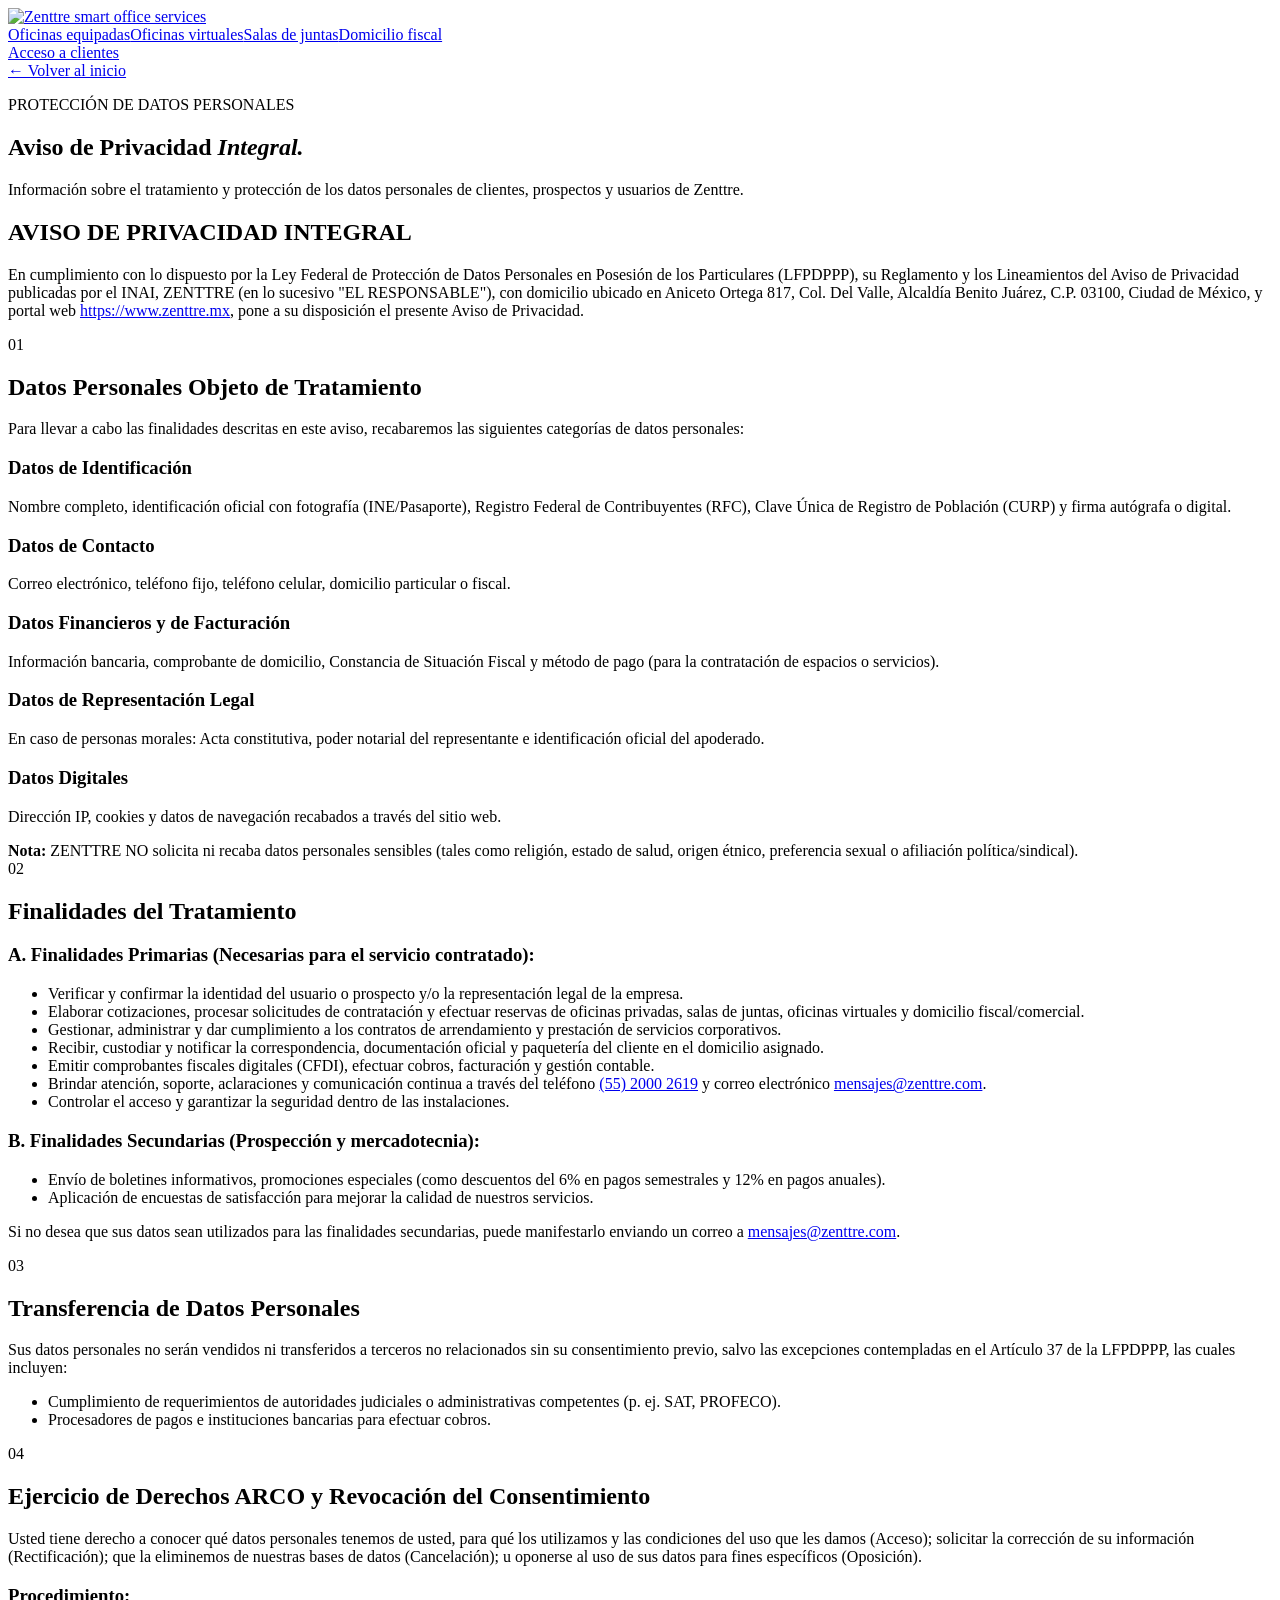
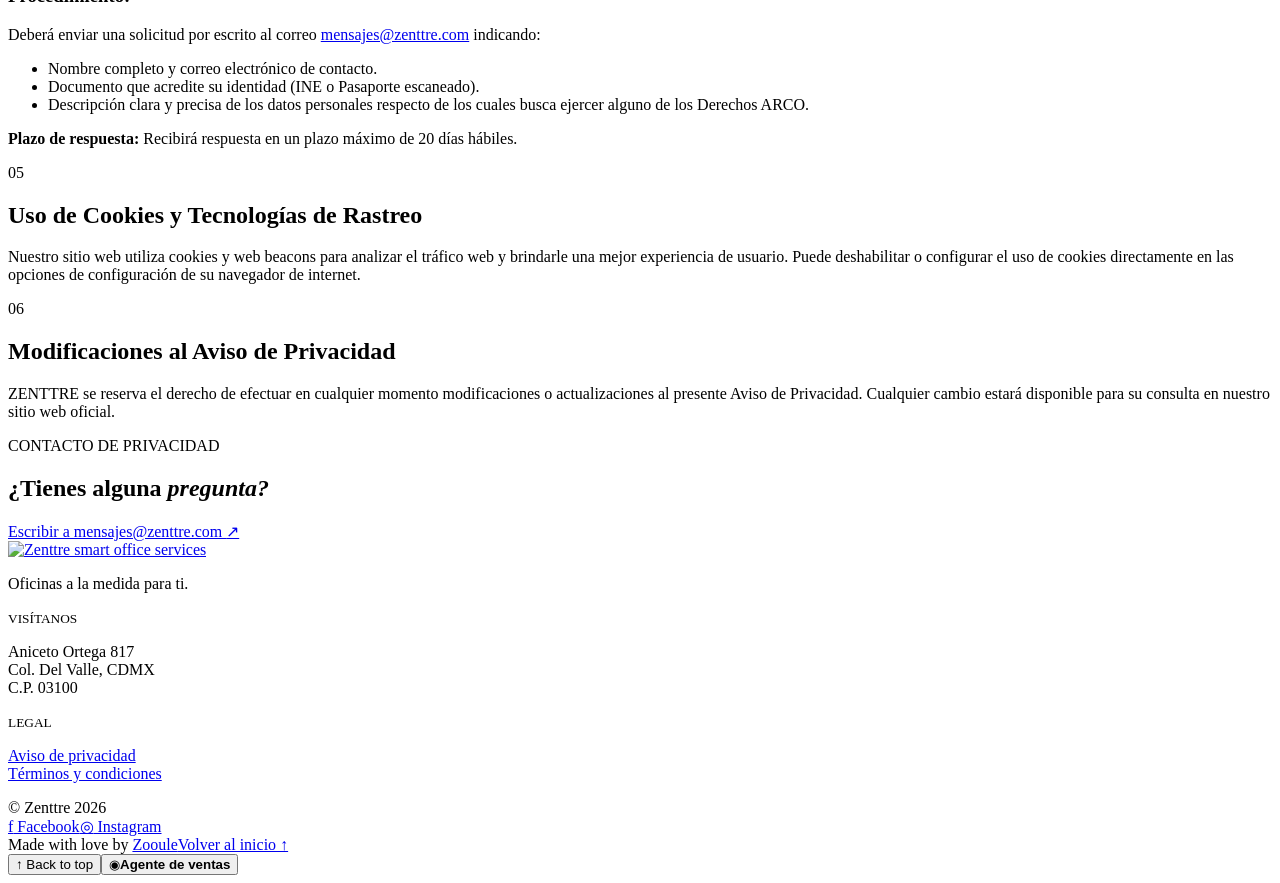
==== aviso-de-privacidad/index.html @ 2ff70830 "Publish dark sales prompt text" ====
<!DOCTYPE html><html lang="es"><head><meta charSet="utf-8"/><meta name="viewport" content="width=device-width, initial-scale=1"/><link rel="preload" href="/zenttre/zenttre-logo-v3.png" as="image"/><link rel="stylesheet" href="/zenttre/assets/index-sales-dark-label-v18.css" data-rsc-css-href="/zenttre/assets/index-sales-dark-label-v18.css" data-precedence="vite-rsc/importer-resources"/><link rel="modulepreload" href="/zenttre/assets/layout-segment-context-DJXhLfYC.js" crossorigin=""/><link rel="modulepreload" href="/zenttre/assets/rolldown-runtime-S-ySWqyJ.js" crossorigin=""/><link rel="modulepreload" href="/zenttre/assets/index-BIfeeqcY.js" crossorigin=""/><link rel="modulepreload" href="/zenttre/assets/framework-CXnKph_e.js" crossorigin=""/><link rel="modulepreload" href="/zenttre/assets/FloatingSiteTools-CDHYoGL1.js" crossorigin=""/><title>Aviso de Privacidad Integral | Zenttre</title><meta name="description" content="Aviso de Privacidad Integral de Zenttre."/><meta property="og:title" content="Zenttre | Oficinas a la medida para ti"/><meta property="og:description" content="Espacios de trabajo flexibles en la Colonia del Valle, CDMX."/><meta property="og:type" content="website"/><meta property="og:locale" content="es_MX"/><meta property="og:image" content="https://zenttre.mx/og.png"/><meta property="og:image:width" content="1732"/><meta property="og:image:height" content="909"/><meta property="og:image:alt" content="Zenttre, oficinas a la medida para ti"/><meta name="twitter:card" content="summary_large_image"/><meta name="twitter:title" content="Zenttre | Oficinas a la medida para ti"/><meta name="twitter:description" content="Espacios de trabajo flexibles en la Colonia del Valle, CDMX."/><meta name="twitter:image" content="https://zenttre.mx/og.png"/><link rel="shortcut icon" href="https://zenttre.mx/favicon-black-z.png"/><link rel="icon" href="https://zenttre.mx/favicon-black-z.png"/><script>self.__VINEXT_RSC_PARAMS__={}</script><script>self.__VINEXT_RSC_NAV__={"pathname":"/aviso-de-privacidad","searchParams":[]}</script><link rel="modulepreload" href="/zenttre/assets/index-BIfeeqcY.js" />
<meta name="robots" content="index, follow"/><link rel="canonical" href="https://zenttre.mx/aviso-de-privacidad/"/><script src="/zenttre/google-tags.js"></script><script src="/zenttre/google-tracking.js" defer></script></head><body><main class="privacy-page"><header class="site-header detail-header"><a class="logo logo-image" href="/zenttre/" aria-label="Zenttre, inicio"><img src="/zenttre/zenttre-logo-v3.png" alt="Zenttre smart office services"/></a><nav class="nav detail-nav" aria-label="Navegación de servicios"><a href="/zenttre/oficinas-privadas">Oficinas equipadas</a><a href="/zenttre/oficina-virtual">Oficinas virtuales</a><a href="/zenttre/salas-de-juntas">Salas de juntas</a><a href="/zenttre/domicilio-fiscal-comercial">Domicilio fiscal</a></nav><div class="client-access-zone"><a class="client-access" href="http://ec2-34-208-182-159.us-west-2.compute.amazonaws.com:4000/#/login" target="_blank" rel="noopener noreferrer" aria-label="Abrir acceso para clientes de Zenttre">Acceso a clientes</a></div></header><section class="privacy-hero"><a class="detail-back" href="/zenttre/">← Volver al inicio</a><p class="eyebrow">PROTECCIÓN DE DATOS PERSONALES</p><h1>Aviso de Privacidad <em>Integral.</em></h1><p>Información sobre el tratamiento y protección de los datos personales de clientes, prospectos y usuarios de Zenttre.</p></section><article class="privacy-content"><section class="privacy-intro"><h2>AVISO DE PRIVACIDAD INTEGRAL</h2><p>En cumplimiento con lo dispuesto por la Ley Federal de Protección de Datos Personales en Posesión de los Particulares (LFPDPPP), su Reglamento y los Lineamientos del Aviso de Privacidad publicadas por el INAI, ZENTTRE (en lo sucesivo &quot;EL RESPONSABLE&quot;), con domicilio ubicado en Aniceto Ortega 817, Col. Del Valle, Alcaldía Benito Juárez, C.P. 03100, Ciudad de México, y portal web<!-- --> <a href="https://www.zenttre.mx">https://www.zenttre.mx</a>, pone a su disposición el presente Aviso de Privacidad.</p></section><section><span class="privacy-number">01</span><h2>Datos Personales Objeto de Tratamiento</h2><p>Para llevar a cabo las finalidades descritas en este aviso, recabaremos las siguientes categorías de datos personales:</p><div class="privacy-cards"><div><h3>Datos de Identificación</h3><p>Nombre completo, identificación oficial con fotografía (INE/Pasaporte), Registro Federal de Contribuyentes (RFC), Clave Única de Registro de Población (CURP) y firma autógrafa o digital.</p></div><div><h3>Datos de Contacto</h3><p>Correo electrónico, teléfono fijo, teléfono celular, domicilio particular o fiscal.</p></div><div><h3>Datos Financieros y de Facturación</h3><p>Información bancaria, comprobante de domicilio, Constancia de Situación Fiscal y método de pago (para la contratación de espacios o servicios).</p></div><div><h3>Datos de Representación Legal</h3><p>En caso de personas morales: Acta constitutiva, poder notarial del representante e identificación oficial del apoderado.</p></div><div><h3>Datos Digitales</h3><p>Dirección IP, cookies y datos de navegación recabados a través del sitio web.</p></div></div><aside class="privacy-note"><strong>Nota:</strong> ZENTTRE NO solicita ni recaba datos personales sensibles (tales como religión, estado de salud, origen étnico, preferencia sexual o afiliación política/sindical).</aside></section><section><span class="privacy-number">02</span><h2>Finalidades del Tratamiento</h2><h3>A. Finalidades Primarias (Necesarias para el servicio contratado):</h3><ul><li>Verificar y confirmar la identidad del usuario o prospecto y/o la representación legal de la empresa.</li><li>Elaborar cotizaciones, procesar solicitudes de contratación y efectuar reservas de oficinas privadas, salas de juntas, oficinas virtuales y domicilio fiscal/comercial.</li><li>Gestionar, administrar y dar cumplimiento a los contratos de arrendamiento y prestación de servicios corporativos.</li><li>Recibir, custodiar y notificar la correspondencia, documentación oficial y paquetería del cliente en el domicilio asignado.</li><li>Emitir comprobantes fiscales digitales (CFDI), efectuar cobros, facturación y gestión contable.</li><li>Brindar atención, soporte, aclaraciones y comunicación continua a través del teléfono <a href="tel:+525520002619">(55) 2000 2619</a> y correo electrónico<!-- --> <a href="mailto:mensajes@zenttre.com">mensajes@zenttre.com</a>.</li><li>Controlar el acceso y garantizar la seguridad dentro de las instalaciones.</li></ul><h3>B. Finalidades Secundarias (Prospección y mercadotecnia):</h3><ul><li>Envío de boletines informativos, promociones especiales (como descuentos del 6% en pagos semestrales y 12% en pagos anuales).</li><li>Aplicación de encuestas de satisfacción para mejorar la calidad de nuestros servicios.</li></ul><p>Si no desea que sus datos sean utilizados para las finalidades secundarias, puede manifestarlo enviando un correo a<!-- --> <a href="mailto:mensajes@zenttre.com">mensajes@zenttre.com</a>.</p></section><section><span class="privacy-number">03</span><h2>Transferencia de Datos Personales</h2><p>Sus datos personales no serán vendidos ni transferidos a terceros no relacionados sin su consentimiento previo, salvo las excepciones contempladas en el Artículo 37 de la LFPDPPP, las cuales incluyen:</p><ul><li>Cumplimiento de requerimientos de autoridades judiciales o administrativas competentes (p. ej. SAT, PROFECO).</li><li>Procesadores de pagos e instituciones bancarias para efectuar cobros.</li></ul></section><section><span class="privacy-number">04</span><h2>Ejercicio de Derechos ARCO y Revocación del Consentimiento</h2><p>Usted tiene derecho a conocer qué datos personales tenemos de usted, para qué los utilizamos y las condiciones del uso que les damos (Acceso); solicitar la corrección de su información (Rectificación); que la eliminemos de nuestras bases de datos (Cancelación); u oponerse al uso de sus datos para fines específicos (Oposición).</p><h3>Procedimiento:</h3><p>Deberá enviar una solicitud por escrito al correo<!-- --> <a href="mailto:mensajes@zenttre.com">mensajes@zenttre.com</a> <!-- -->indicando:</p><ul><li>Nombre completo y correo electrónico de contacto.</li><li>Documento que acredite su identidad (INE o Pasaporte escaneado).</li><li>Descripción clara y precisa de los datos personales respecto de los cuales busca ejercer alguno de los Derechos ARCO.</li></ul><p><strong>Plazo de respuesta:</strong> Recibirá respuesta en un plazo máximo de 20 días hábiles.</p></section><section><span class="privacy-number">05</span><h2>Uso de Cookies y Tecnologías de Rastreo</h2><p>Nuestro sitio web utiliza cookies y web beacons para analizar el tráfico web y brindarle una mejor experiencia de usuario. Puede deshabilitar o configurar el uso de cookies directamente en las opciones de configuración de su navegador de internet.</p></section><section><span class="privacy-number">06</span><h2>Modificaciones al Aviso de Privacidad</h2><p>ZENTTRE se reserva el derecho de efectuar en cualquier momento modificaciones o actualizaciones al presente Aviso de Privacidad. Cualquier cambio estará disponible para su consulta en nuestro sitio web oficial.</p></section></article><section class="privacy-contact"><div><p class="eyebrow">CONTACTO DE PRIVACIDAD</p><h2>¿Tienes alguna <em>pregunta?</em></h2></div><a class="button primary" href="mailto:mensajes@zenttre.com">Escribir a mensajes@zenttre.com <span>↗</span></a></section><footer><div class="footer-main detail-footer"><div><a class="logo logo-image footer-logo" href="/zenttre/"><img src="/zenttre/zenttre-logo-v3.png" alt="Zenttre smart office services"/></a><p>Oficinas a la medida para ti.</p></div><div><small>VISÍTANOS</small><p>Aniceto Ortega 817<br/>Col. Del Valle, CDMX<br/>C.P. 03100</p></div><div><small>LEGAL</small><p><a href="/zenttre/aviso-de-privacidad">Aviso de privacidad</a><br/><a href="/zenttre/terminos-y-condiciones">Términos y condiciones</a></p></div></div><div class="footer-bottom"><span>© Zenttre 2026</span><div class="social-links" aria-label="Redes sociales de Zenttre"><a href="https://www.facebook.com/zenttreOficinas" target="_blank" rel="noopener noreferrer" aria-label="Zenttre en Facebook"><span aria-hidden="true">f</span> Facebook</a><a href="https://www.instagram.com/web.zenttre.mx" target="_blank" rel="noopener noreferrer" aria-label="Zenttre en Instagram"><span aria-hidden="true">◎</span> Instagram</a></div><span>Made with love by <a href="https://www.zooule.com" target="_blank" rel="noreferrer">Zooule</a></span><a href="/zenttre/">Volver al inicio ↑</a></div></footer></main><button class="back-to-top" type="button" aria-label="Volver al inicio de la página"><span>↑</span> Back to top</button><button class="sales-launcher" aria-expanded="false" aria-label="Abrir agente de ventas" type="button"><span>◉</span><b>Agente de ventas</b><i></i></button><script id="_R_">import("/assets/index-BIfeeqcY.js")</script><script defer src="/zenttre/github-pages-controls.js"></script></body></html><script>self.__VINEXT_RSC_CHUNKS__=self.__VINEXT_RSC_CHUNKS__||[];self.__VINEXT_RSC_CHUNKS__.push("2:I[\"79ef9a017562\",[],\"Children\",1]\n3:I[\"e2d2d7f89877\",[],\"default\",1]\n4:I[\"d7d8178d8913\",[],\"LayoutSegmentProvider\",1]\n5:I[\"79ef9a017562\",[],\"Slot\",1]\n6:I[\"97e23c8fc95f\",[],\"RedirectBoundary\",1]\n:HL[\"/zenttre/assets/index-sales-dark-label-v18.css\",\"style\"]\n")</script><script>self.__VINEXT_RSC_CHUNKS__=self.__VINEXT_RSC_CHUNKS__||[];self.__VINEXT_RSC_CHUNKS__.push("0:{\"__route\":\"route:/aviso-de-privacidad\",\"__interceptionContext\":null,\"__layoutIds\":[\"layout:/\"],\"__rootLayout\":\"/zenttre/\",\"page:/aviso-de-privacidad\":\"$L1\",\"layout:/\":[[[[\"$\",\"link\",\"css:/assets/index-sales-dark-label-v18.css\",{\"rel\":\"stylesheet\",\"precedence\":\"vite-rsc/importer-resources\",\"href\":\"/zenttre/assets/index-sales-dark-label-v18.css\",\"data-rsc-css-href\":\"/zenttre/assets/index-sales-dark-label-v18.css\"}],\"$undefined\"],[\"$\",\"html\",null,{\"lang\":\"es\",\"children\":[\"$\",\"body\",null,{\"children\":[[\"$\",\"$L2\",null,{}],[\"$\",\"$L3\",null,{}]]}]}]],null],\"route:/aviso-de-privacidad\":[[[\"$\",\"meta\",null,{\"charSet\":\"utf-8\"}],[[\"$\",\"title\",\"0\",{\"children\":\"Aviso de Privacidad Integral | Zenttre\"}],[\"$\",\"meta\",\"1\",{\"name\":\"description\",\"content\":\"Aviso de Privacidad Integral de Zenttre.\"}],[\"$\",\"meta\",\"2\",{\"property\":\"og:title\",\"content\":\"Zenttre | Oficinas a la medida para ti\"}],[\"$\",\"meta\",\"3\",{\"property\":\"og:description\",\"content\":\"Espacios de trabajo flexibles en la Colonia del Valle, CDMX.\"}],[\"$\",\"meta\",\"4\",{\"property\":\"og:type\",\"content\":\"website\"}],[\"$\",\"meta\",\"5\",{\"property\":\"og:locale\",\"content\":\"es_MX\"}],[\"$\",\"meta\",\"6\",{\"property\":\"og:image\",\"content\":\"https://zenttre.mx/og.png\"}],[\"$\",\"meta\",\"7\",{\"property\":\"og:image:width\",\"content\":\"1732\"}],[\"$\",\"meta\",\"8\",{\"property\":\"og:image:height\",\"content\":\"909\"}],[\"$\",\"meta\",\"9\",{\"property\":\"og:image:alt\",\"content\":\"Zenttre, oficinas a la medida para ti\"}],[\"$\",\"meta\",\"10\",{\"name\":\"twitter:card\",\"content\":\"summary_large_image\"}],[\"$\",\"meta\",\"11\",{\"name\":\"twitter:title\",\"content\":\"Zenttre | Oficinas a la medida para ti\"}],[\"$\",\"meta\",\"12\",{\"name\":\"twitter:description\",\"content\":\"Espacios de trabajo flexibles en la Colonia del Valle, CDMX.\"}],[\"$\",\"meta\",\"13\",{\"name\":\"twitter:image\",\"content\":\"https://zenttre.mx/og.png\"}],[\"$\",\"link\",\"14\",{\"rel\":\"shortcut icon\",\"href\":\"https://zenttre.mx/favicon-black-z.png\"}],[\"$\",\"link\",\"15\",{\"rel\":\"icon\",\"href\":\"https://zenttre.mx/favicon-black-z.png\"}]],[[\"$\",\"meta\",\"0\",{\"name\":\"viewport\",\"content\":\"width=device-width, initial-scale=1\"}]]],[\"$\",\"$L4\",null,{\"segmentMap\":{\"children\":[\"aviso-de-privacidad\"]},\"children\":[\"$\",\"$L5\",null,{\"id\":\"layout:/\",\"parallelSlots\":\"$undefined\",\"children\":[\"$\",\"$L6\",null,{\"children\":[\"$\",\"$L4\",null,{\"segmentMap\":{\"children\":[]},\"children\":[\"$\",\"$L5\",null,{\"id\":\"page:/aviso-de-privacidad\"}]}]}]}]}]],\"__layoutFlags\":{\"layout:/\":\"s\"},\"__artifactCompatibility\":{\"schemaVersion\":1,\"graphVersion\":\"app-route-graph:n7ydew2qz5ns\",\"deploymentVersion\":\"a26fc093-0c23-45ea-9439-9e00bb0bde7d\",\"appElementsSchemaVersion\":1,\"rscPayloadSchemaVersion\":1,\"rootBoundaryId\":\"/zenttre/\",\"renderEpoch\":null}}\n")</script><script>self.__VINEXT_RSC_CHUNKS__=self.__VINEXT_RSC_CHUNKS__||[];self.__VINEXT_RSC_CHUNKS__.push(":HL[\"/zenttre/zenttre-logo-v3.png\",\"image\"]\n")</script><script>self.__VINEXT_RSC_CHUNKS__=self.__VINEXT_RSC_CHUNKS__||[];self.__VINEXT_RSC_CHUNKS__.push("1:[\"$\",\"main\",null,{\"className\":\"privacy-page\",\"children\":[[\"$\",\"header\",null,{\"className\":\"site-header detail-header\",\"children\":[[\"$\",\"a\",null,{\"className\":\"logo logo-image\",\"href\":\"/zenttre/\",\"aria-label\":\"Zenttre, inicio\",\"children\":[\"$\",\"img\",null,{\"src\":\"/zenttre/zenttre-logo-v3.png\",\"alt\":\"Zenttre smart office services\"}]}],[\"$\",\"nav\",null,{\"className\":\"nav detail-nav\",\"aria-label\":\"Navegación de servicios\",\"children\":[[\"$\",\"a\",null,{\"href\":\"/zenttre/oficinas-privadas\",\"children\":\"Oficinas equipadas\"}],[\"$\",\"a\",null,{\"href\":\"/zenttre/oficina-virtual\",\"children\":\"Oficinas virtuales\"}],[\"$\",\"a\",null,{\"href\":\"/zenttre/salas-de-juntas\",\"children\":\"Salas de juntas\"}],[\"$\",\"a\",null,{\"href\":\"/zenttre/domicilio-fiscal-comercial\",\"children\":\"Domicilio fiscal\"}]]}],[\"$\",\"a\",null,{\"className\":\"header-cta\",\"href\":\"mailto:mensajes@zenttre.com\",\"children\":[\"Contactar \",[\"$\",\"span\",null,{\"children\":\"→\"}]]}]]}],[\"$\",\"section\",null,{\"className\":\"privacy-hero\",\"children\":[[\"$\",\"a\",null,{\"className\":\"detail-back\",\"href\":\"/zenttre/\",\"children\":\"← Volver al inicio\"}],[\"$\",\"p\",null,{\"className\":\"eyebrow\",\"children\":\"PROTECCIÓN DE DATOS PERSONALES\"}],[\"$\",\"h1\",null,{\"children\":[\"Aviso de Privacidad \",[\"$\",\"em\",null,{\"children\":\"Integral.\"}]]}],[\"$\",\"p\",null,{\"children\":\"Información sobre el tratamiento y protección de los datos personales de clientes, prospectos y usuarios de Zenttre.\"}]]}],[\"$\",\"article\",null,{\"className\":\"privacy-content\",\"children\":[[\"$\",\"section\",null,{\"className\":\"privacy-intro\",\"children\":[[\"$\",\"h2\",null,{\"children\":\"AVISO DE PRIVACIDAD INTEGRAL\"}],[\"$\",\"p\",null,{\"children\":[\"En cumplimiento con lo dispuesto por la Ley Federal de Protección de Datos Personales en Posesión de los Particulares (LFPDPPP), su Reglamento y los Lineamientos del Aviso de Privacidad publicadas por el INAI, ZENTTRE (en lo sucesivo \\\"EL RESPONSABLE\\\"), con domicilio ubicado en Aniceto Ortega 817, Col. Del Valle, Alcaldía Benito Juárez, C.P. 03100, Ciudad de México, y portal web\",\" \",[\"$\",\"a\",null,{\"href\":\"https://www.zenttre.mx\",\"children\":\"https://www.zenttre.mx\"}],\", pone a su disposición el presente Aviso de Privacidad.\"]}]]}],[\"$\",\"section\",null,{\"children\":[[\"$\",\"span\",null,{\"className\":\"privacy-number\",\"children\":\"01\"}],[\"$\",\"h2\",null,{\"children\":\"Datos Personales Objeto de Tratamiento\"}],[\"$\",\"p\",null,{\"children\":\"Para llevar a cabo las finalidades descritas en este aviso, recabaremos las siguientes categorías de datos personales:\"}],[\"$\",\"div\",null,{\"className\":\"privacy-cards\",\"children\":[[\"$\",\"div\",null,{\"children\":[[\"$\",\"h3\",null,{\"children\":\"Datos de Identificación\"}],[\"$\",\"p\",null,{\"children\":\"Nombre completo, identificación oficial con fotografía (INE/Pasaporte), Registro Federal de Contribuyentes (RFC), Clave Única de Registro de Población (CURP) y firma autógrafa o digital.\"}]]}],[\"$\",\"div\",null,{\"children\":[[\"$\",\"h3\",null,{\"children\":\"Datos de Contacto\"}],[\"$\",\"p\",null,{\"children\":\"Correo electrónico, teléfono fijo, teléfono celular, domicilio particular o fiscal.\"}]]}],[\"$\",\"div\",null,{\"children\":[[\"$\",\"h3\",null,{\"children\":\"Datos Financieros y de Facturación\"}],[\"$\",\"p\",null,{\"children\":\"Información bancaria, comprobante de domicilio, Constancia de Situación Fiscal y método de pago (para la contratación de espacios o servicios).\"}]]}],[\"$\",\"div\",null,{\"children\":[[\"$\",\"h3\",null,{\"children\":\"Datos de Representación Legal\"}],[\"$\",\"p\",null,{\"children\":\"En caso de personas morales: Acta constitutiva, poder notarial del representante e identificación oficial del apoderado.\"}]]}],[\"$\",\"div\",null,{\"children\":[[\"$\",\"h3\",null,{\"children\":\"Datos Digitales\"}],[\"$\",\"p\",null,{\"children\":\"Dirección IP, cookies y datos de navegación recabados a través del sitio web.\"}]]}]]}],[\"$\",\"aside\",null,{\"className\":\"privacy-note\",\"children\":[[\"$\",\"strong\",null,{\"children\":\"Nota:\"}],\" ZENTTRE NO solicita ni recaba datos personales sensibles (tales como religión, estado de salud, origen étnico, preferencia sexual o afiliación política/sindical).\"]}]]}],[\"$\",\"section\",null,{\"children\":[[\"$\",\"span\",null,{\"className\":\"privacy-number\",\"children\":\"02\"}],[\"$\",\"h2\",null,{\"children\":\"Finalidades del Tratamiento\"}],[\"$\",\"h3\",null,{\"children\":\"A. Finalidades Primarias (Necesarias para el servicio contratado):\"}],\"$L7\",\"$L8\",\"$L9\",\"$La\"]}],\"$Lb\",\"$Lc\",\"$Ld\",\"$Le\"]}],\"$Lf\",\"$L10\"]}]\n")</script><script>self.__VINEXT_RSC_CHUNKS__=self.__VINEXT_RSC_CHUNKS__||[];self.__VINEXT_RSC_CHUNKS__.push("7:[\"$\",\"ul\",null,{\"children\":[[\"$\",\"li\",null,{\"children\":\"Verificar y confirmar la identidad del usuario o prospecto y/o la representación legal de la empresa.\"}],[\"$\",\"li\",null,{\"children\":\"Elaborar cotizaciones, procesar solicitudes de contratación y efectuar reservas de oficinas privadas, salas de juntas, oficinas virtuales y domicilio fiscal/comercial.\"}],[\"$\",\"li\",null,{\"children\":\"Gestionar, administrar y dar cumplimiento a los contratos de arrendamiento y prestación de servicios corporativos.\"}],[\"$\",\"li\",null,{\"children\":\"Recibir, custodiar y notificar la correspondencia, documentación oficial y paquetería del cliente en el domicilio asignado.\"}],[\"$\",\"li\",null,{\"children\":\"Emitir comprobantes fiscales digitales (CFDI), efectuar cobros, facturación y gestión contable.\"}],[\"$\",\"li\",null,{\"children\":[\"Brindar atención, soporte, aclaraciones y comunicación continua a través del teléfono \",[\"$\",\"a\",null,{\"href\":\"tel:+525520002619\",\"children\":\"(55) 2000 2619\"}],\" y correo electrónico\",\" \",[\"$\",\"a\",null,{\"href\":\"mailto:mensajes@zenttre.com\",\"children\":\"mensajes@zenttre.com\"}],\".\"]}],[\"$\",\"li\",null,{\"children\":\"Controlar el acceso y garantizar la seguridad dentro de las instalaciones.\"}]]}]\n8:[\"$\",\"h3\",null,{\"children\":\"B. Finalidades Secundarias (Prospección y mercadotecnia):\"}]\n9:[\"$\",\"ul\",null,{\"children\":[[\"$\",\"li\",null,{\"children\":\"Envío de boletines informativos, promociones especiales (como descuentos del 6% en pagos semestrales y 12% en pagos anuales).\"}],[\"$\",\"li\",null,{\"children\":\"Aplicación de encuestas de satisfacción para mejorar la calidad de nuestros servicios.\"}]]}]\na:[\"$\",\"p\",null,{\"children\":[\"Si no desea que sus datos sean utilizados para las finalidades secundarias, puede manifestarlo enviando un correo a\",\" \",[\"$\",\"a\",null,{\"href\":\"mailto:mensajes@zenttre.com\",\"children\":\"mensajes@zenttre.com\"}],\".\"]}]\n")</script><script>self.__VINEXT_RSC_CHUNKS__=self.__VINEXT_RSC_CHUNKS__||[];self.__VINEXT_RSC_CHUNKS__.push("b:[\"$\",\"section\",null,{\"children\":[[\"$\",\"span\",null,{\"className\":\"privacy-number\",\"children\":\"03\"}],[\"$\",\"h2\",null,{\"children\":\"Transferencia de Datos Personales\"}],[\"$\",\"p\",null,{\"children\":\"Sus datos personales no serán vendidos ni transferidos a terceros no relacionados sin su consentimiento previo, salvo las excepciones contempladas en el Artículo 37 de la LFPDPPP, las cuales incluyen:\"}],[\"$\",\"ul\",null,{\"children\":[[\"$\",\"li\",null,{\"children\":\"Cumplimiento de requerimientos de autoridades judiciales o administrativas competentes (p. ej. SAT, PROFECO).\"}],[\"$\",\"li\",null,{\"children\":\"Procesadores de pagos e instituciones bancarias para efectuar cobros.\"}]]}]]}]\nc:[\"$\",\"section\",null,{\"children\":[[\"$\",\"span\",null,{\"className\":\"privacy-number\",\"children\":\"04\"}],[\"$\",\"h2\",null,{\"children\":\"Ejercicio de Derechos ARCO y Revocación del Consentimiento\"}],[\"$\",\"p\",null,{\"children\":\"Usted tiene derecho a conocer qué datos personales tenemos de usted, para qué los utilizamos y las condiciones del uso que les damos (Acceso); solicitar la corrección de su información (Rectificación); que la eliminemos de nuestras bases de datos (Cancelación); u oponerse al uso de sus datos para fines específicos (Oposición).\"}],[\"$\",\"h3\",null,{\"children\":\"Procedimiento:\"}],[\"$\",\"p\",null,{\"children\":[\"Deberá enviar una solicitud por escrito al correo\",\" \",[\"$\",\"a\",null,{\"href\":\"mailto:mensajes@zenttre.com\",\"children\":\"mensajes@zenttre.com\"}],\" \",\"indicando:\"]}],[\"$\",\"ul\",null,{\"children\":[[\"$\",\"li\",null,{\"children\":\"Nombre completo y correo electrónico de contacto.\"}],[\"$\",\"li\",null,{\"children\":\"Documento que acredite su identidad (INE o Pasaporte escaneado).\"}],[\"$\",\"li\",null,{\"children\":\"Descripción clara y precisa de los datos personales respecto de los cuales busca ejercer alguno de los Derechos ARCO.\"}]]}],[\"$\",\"p\",null,{\"children\":[[\"$\",\"strong\",null,{\"children\":\"Plazo de respuesta:\"}],\" Recibirá respuesta en un plazo máximo de 20 días hábiles.\"]}]]}]\n")</script><script>self.__VINEXT_RSC_CHUNKS__=self.__VINEXT_RSC_CHUNKS__||[];self.__VINEXT_RSC_CHUNKS__.push("d:[\"$\",\"section\",null,{\"children\":[[\"$\",\"span\",null,{\"className\":\"privacy-number\",\"children\":\"05\"}],[\"$\",\"h2\",null,{\"children\":\"Uso de Cookies y Tecnologías de Rastreo\"}],[\"$\",\"p\",null,{\"children\":\"Nuestro sitio web utiliza cookies y web beacons para analizar el tráfico web y brindarle una mejor experiencia de usuario. Puede deshabilitar o configurar el uso de cookies directamente en las opciones de configuración de su navegador de internet.\"}]]}]\ne:[\"$\",\"section\",null,{\"children\":[[\"$\",\"span\",null,{\"className\":\"privacy-number\",\"children\":\"06\"}],[\"$\",\"h2\",null,{\"children\":\"Modificaciones al Aviso de Privacidad\"}],[\"$\",\"p\",null,{\"children\":\"ZENTTRE se reserva el derecho de efectuar en cualquier momento modificaciones o actualizaciones al presente Aviso de Privacidad. Cualquier cambio estará disponible para su consulta en nuestro sitio web oficial.\"}]]}]\nf:[\"$\",\"section\",null,{\"className\":\"privacy-contact\",\"children\":[[\"$\",\"div\",null,{\"children\":[[\"$\",\"p\",null,{\"className\":\"eyebrow\",\"children\":\"CONTACTO DE PRIVACIDAD\"}],[\"$\",\"h2\",null,{\"children\":[\"¿Tienes alguna \",[\"$\",\"em\",null,{\"children\":\"pregunta?\"}]]}]]}],[\"$\",\"a\",null,{\"className\":\"button primary\",\"href\":\"mailto:mensajes@zenttre.com\",\"children\":[\"Escribir a mensajes@zenttre.com \",[\"$\",\"span\",null,{\"children\":\"↗\"}]]}]]}]\n10:[\"$\",\"footer\",null,{\"children\":[[\"$\",\"div\",null,{\"className\":\"footer-main detail-footer\",\"children\":[[\"$\",\"div\",null,{\"children\":[[\"$\",\"a\",null,{\"className\":\"logo logo-image footer-logo\",\"href\":\"/zenttre/\",\"children\":[\"$\",\"img\",null,{\"src\":\"/zenttre/zenttre-logo-v3.png\",\"alt\":\"Zenttre smart office services\"}]}],[\"$\",\"p\",null,{\"children\":\"Oficinas a la medida para ti.\"}]]}],[\"$\",\"div\",null,{\"children\":[[\"$\",\"small\",null,{\"children\":\"VISÍTANOS\"}],[\"$\",\"p\",null,{\"children\":[\"Aniceto Ortega 817\",[\"$\",\"br\",null,{}],\"Col. Del Valle, CDMX\",[\"$\",\"br\",null,{}],\"C.P. 03100\"]}]]}],[\"$\",\"div\",null,{\"children\":[[\"$\",\"small\",null,{\"children\":\"LEGAL\"}],[\"$\",\"p\",null,{\"children\":[\"$\",\"a\",null,{\"href\":\"/zenttre/aviso-de-privacidad\",\"children\":\"Aviso de privacidad\"}]}]]}]]}],[\"$\",\"div\",null,{\"className\":\"footer-bottom\",\"children\":[[\"$\",\"span\",null,{\"children\":\"© Zenttre 2026\"}],[\"$\",\"a\",null,{\"href\":\"/zenttre/\",\"children\":\"Volver al inicio ↑\"}]]}]]}]\n")</script><script>self.__VINEXT_RSC_DONE__=true</script>
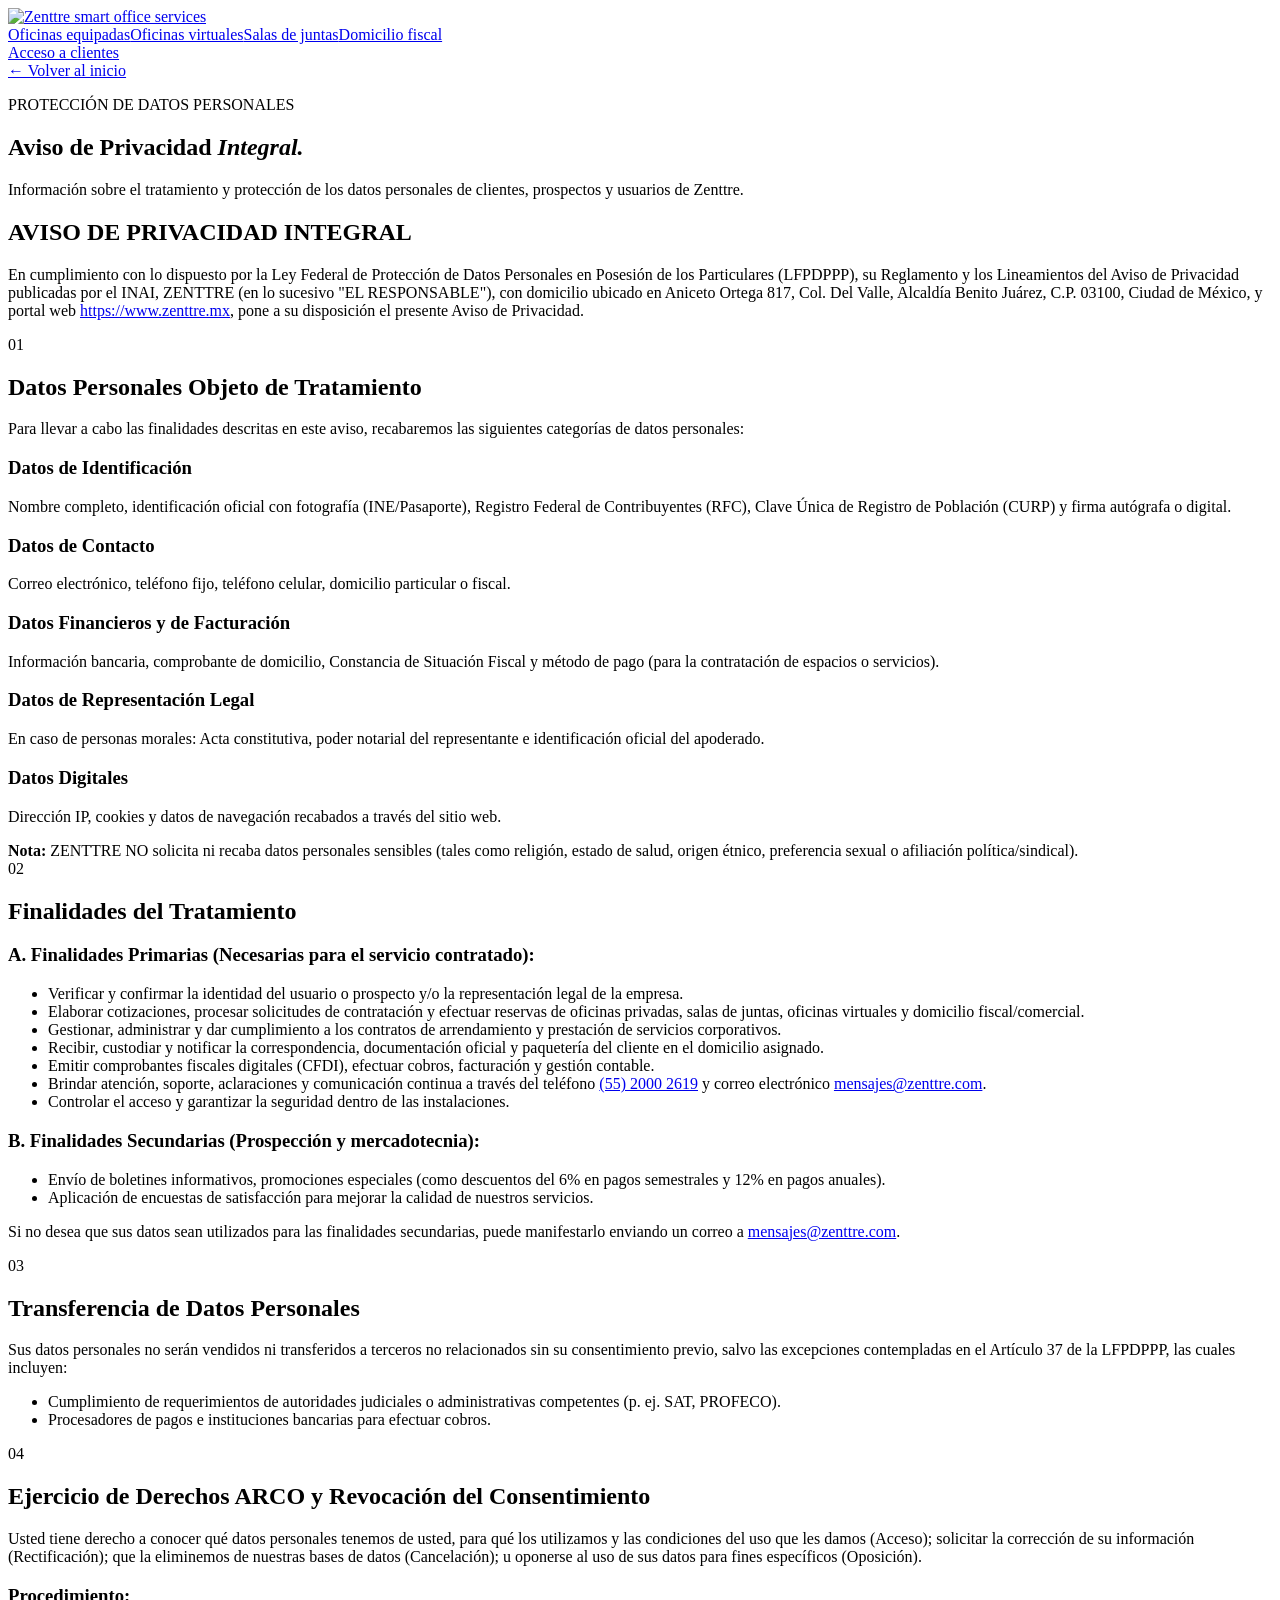
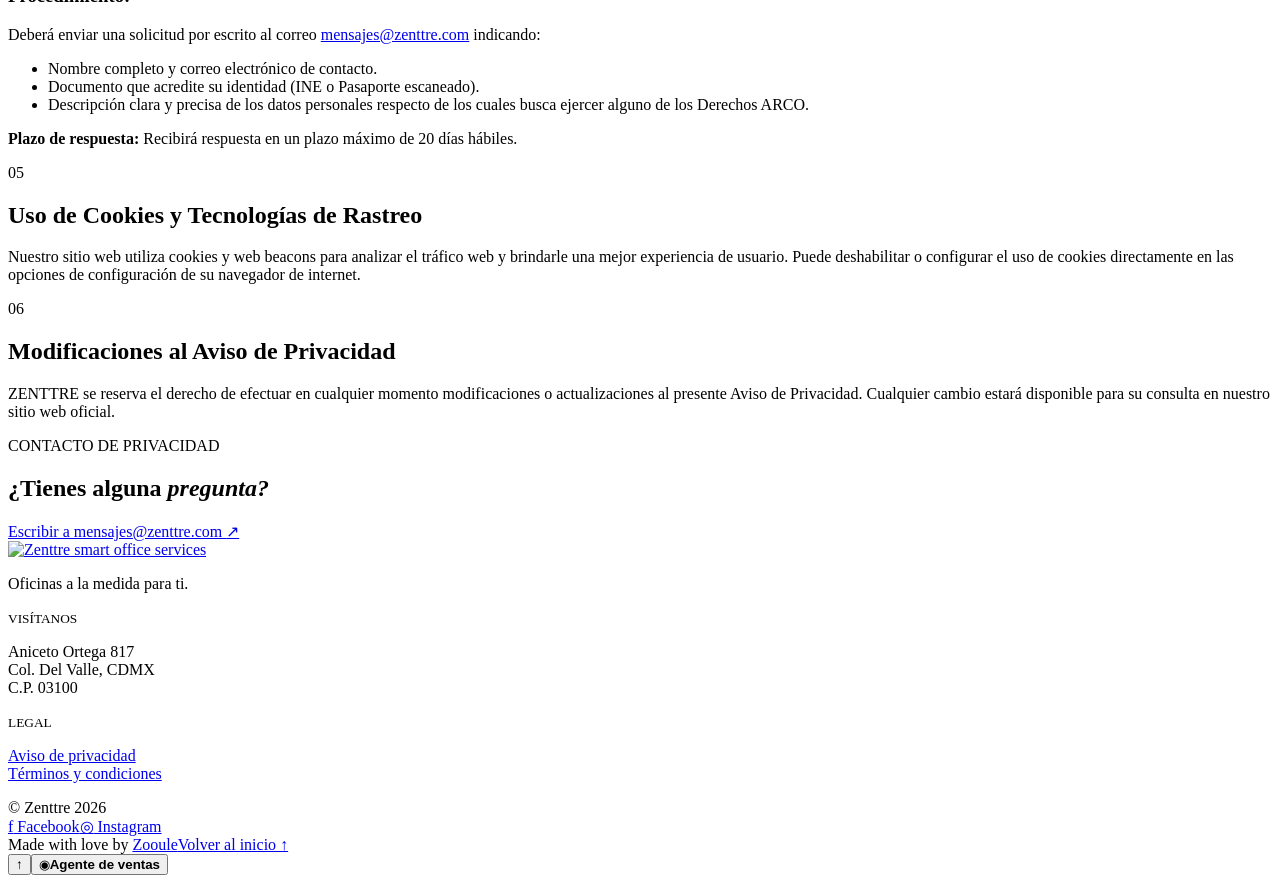
==== commit 5ad672d2: "Add captcha and clean static GitHub Pages build" ====
--- a/aviso-de-privacidad/index.html
+++ b/aviso-de-privacidad/index.html
@@ -1,2 +1,2 @@
-<!DOCTYPE html><html lang="es"><head><meta charSet="utf-8"/><meta name="viewport" content="width=device-width, initial-scale=1"/><link rel="preload" href="/zenttre/zenttre-logo-v3.png" as="image"/><link rel="stylesheet" href="/zenttre/assets/index-sales-dark-label-v18.css" data-rsc-css-href="/zenttre/assets/index-sales-dark-label-v18.css" data-precedence="vite-rsc/importer-resources"/><link rel="modulepreload" href="/zenttre/assets/layout-segment-context-DJXhLfYC.js" crossorigin=""/><link rel="modulepreload" href="/zenttre/assets/rolldown-runtime-S-ySWqyJ.js" crossorigin=""/><link rel="modulepreload" href="/zenttre/assets/index-BIfeeqcY.js" crossorigin=""/><link rel="modulepreload" href="/zenttre/assets/framework-CXnKph_e.js" crossorigin=""/><link rel="modulepreload" href="/zenttre/assets/FloatingSiteTools-CDHYoGL1.js" crossorigin=""/><title>Aviso de Privacidad Integral | Zenttre</title><meta name="description" content="Aviso de Privacidad Integral de Zenttre."/><meta property="og:title" content="Zenttre | Oficinas a la medida para ti"/><meta property="og:description" content="Espacios de trabajo flexibles en la Colonia del Valle, CDMX."/><meta property="og:type" content="website"/><meta property="og:locale" content="es_MX"/><meta property="og:image" content="https://zenttre.mx/og.png"/><meta property="og:image:width" content="1732"/><meta property="og:image:height" content="909"/><meta property="og:image:alt" content="Zenttre, oficinas a la medida para ti"/><meta name="twitter:card" content="summary_large_image"/><meta name="twitter:title" content="Zenttre | Oficinas a la medida para ti"/><meta name="twitter:description" content="Espacios de trabajo flexibles en la Colonia del Valle, CDMX."/><meta name="twitter:image" content="https://zenttre.mx/og.png"/><link rel="shortcut icon" href="https://zenttre.mx/favicon-black-z.png"/><link rel="icon" href="https://zenttre.mx/favicon-black-z.png"/><script>self.__VINEXT_RSC_PARAMS__={}</script><script>self.__VINEXT_RSC_NAV__={"pathname":"/aviso-de-privacidad","searchParams":[]}</script><link rel="modulepreload" href="/zenttre/assets/index-BIfeeqcY.js" />
-<meta name="robots" content="index, follow"/><link rel="canonical" href="https://zenttre.mx/aviso-de-privacidad/"/><script src="/zenttre/google-tags.js"></script><script src="/zenttre/google-tracking.js" defer></script></head><body><main class="privacy-page"><header class="site-header detail-header"><a class="logo logo-image" href="/zenttre/" aria-label="Zenttre, inicio"><img src="/zenttre/zenttre-logo-v3.png" alt="Zenttre smart office services"/></a><nav class="nav detail-nav" aria-label="Navegación de servicios"><a href="/zenttre/oficinas-privadas">Oficinas equipadas</a><a href="/zenttre/oficina-virtual">Oficinas virtuales</a><a href="/zenttre/salas-de-juntas">Salas de juntas</a><a href="/zenttre/domicilio-fiscal-comercial">Domicilio fiscal</a></nav><div class="client-access-zone"><a class="client-access" href="http://ec2-34-208-182-159.us-west-2.compute.amazonaws.com:4000/#/login" target="_blank" rel="noopener noreferrer" aria-label="Abrir acceso para clientes de Zenttre">Acceso a clientes</a></div></header><section class="privacy-hero"><a class="detail-back" href="/zenttre/">← Volver al inicio</a><p class="eyebrow">PROTECCIÓN DE DATOS PERSONALES</p><h1>Aviso de Privacidad <em>Integral.</em></h1><p>Información sobre el tratamiento y protección de los datos personales de clientes, prospectos y usuarios de Zenttre.</p></section><article class="privacy-content"><section class="privacy-intro"><h2>AVISO DE PRIVACIDAD INTEGRAL</h2><p>En cumplimiento con lo dispuesto por la Ley Federal de Protección de Datos Personales en Posesión de los Particulares (LFPDPPP), su Reglamento y los Lineamientos del Aviso de Privacidad publicadas por el INAI, ZENTTRE (en lo sucesivo &quot;EL RESPONSABLE&quot;), con domicilio ubicado en Aniceto Ortega 817, Col. Del Valle, Alcaldía Benito Juárez, C.P. 03100, Ciudad de México, y portal web<!-- --> <a href="https://www.zenttre.mx">https://www.zenttre.mx</a>, pone a su disposición el presente Aviso de Privacidad.</p></section><section><span class="privacy-number">01</span><h2>Datos Personales Objeto de Tratamiento</h2><p>Para llevar a cabo las finalidades descritas en este aviso, recabaremos las siguientes categorías de datos personales:</p><div class="privacy-cards"><div><h3>Datos de Identificación</h3><p>Nombre completo, identificación oficial con fotografía (INE/Pasaporte), Registro Federal de Contribuyentes (RFC), Clave Única de Registro de Población (CURP) y firma autógrafa o digital.</p></div><div><h3>Datos de Contacto</h3><p>Correo electrónico, teléfono fijo, teléfono celular, domicilio particular o fiscal.</p></div><div><h3>Datos Financieros y de Facturación</h3><p>Información bancaria, comprobante de domicilio, Constancia de Situación Fiscal y método de pago (para la contratación de espacios o servicios).</p></div><div><h3>Datos de Representación Legal</h3><p>En caso de personas morales: Acta constitutiva, poder notarial del representante e identificación oficial del apoderado.</p></div><div><h3>Datos Digitales</h3><p>Dirección IP, cookies y datos de navegación recabados a través del sitio web.</p></div></div><aside class="privacy-note"><strong>Nota:</strong> ZENTTRE NO solicita ni recaba datos personales sensibles (tales como religión, estado de salud, origen étnico, preferencia sexual o afiliación política/sindical).</aside></section><section><span class="privacy-number">02</span><h2>Finalidades del Tratamiento</h2><h3>A. Finalidades Primarias (Necesarias para el servicio contratado):</h3><ul><li>Verificar y confirmar la identidad del usuario o prospecto y/o la representación legal de la empresa.</li><li>Elaborar cotizaciones, procesar solicitudes de contratación y efectuar reservas de oficinas privadas, salas de juntas, oficinas virtuales y domicilio fiscal/comercial.</li><li>Gestionar, administrar y dar cumplimiento a los contratos de arrendamiento y prestación de servicios corporativos.</li><li>Recibir, custodiar y notificar la correspondencia, documentación oficial y paquetería del cliente en el domicilio asignado.</li><li>Emitir comprobantes fiscales digitales (CFDI), efectuar cobros, facturación y gestión contable.</li><li>Brindar atención, soporte, aclaraciones y comunicación continua a través del teléfono <a href="tel:+525520002619">(55) 2000 2619</a> y correo electrónico<!-- --> <a href="mailto:mensajes@zenttre.com">mensajes@zenttre.com</a>.</li><li>Controlar el acceso y garantizar la seguridad dentro de las instalaciones.</li></ul><h3>B. Finalidades Secundarias (Prospección y mercadotecnia):</h3><ul><li>Envío de boletines informativos, promociones especiales (como descuentos del 6% en pagos semestrales y 12% en pagos anuales).</li><li>Aplicación de encuestas de satisfacción para mejorar la calidad de nuestros servicios.</li></ul><p>Si no desea que sus datos sean utilizados para las finalidades secundarias, puede manifestarlo enviando un correo a<!-- --> <a href="mailto:mensajes@zenttre.com">mensajes@zenttre.com</a>.</p></section><section><span class="privacy-number">03</span><h2>Transferencia de Datos Personales</h2><p>Sus datos personales no serán vendidos ni transferidos a terceros no relacionados sin su consentimiento previo, salvo las excepciones contempladas en el Artículo 37 de la LFPDPPP, las cuales incluyen:</p><ul><li>Cumplimiento de requerimientos de autoridades judiciales o administrativas competentes (p. ej. SAT, PROFECO).</li><li>Procesadores de pagos e instituciones bancarias para efectuar cobros.</li></ul></section><section><span class="privacy-number">04</span><h2>Ejercicio de Derechos ARCO y Revocación del Consentimiento</h2><p>Usted tiene derecho a conocer qué datos personales tenemos de usted, para qué los utilizamos y las condiciones del uso que les damos (Acceso); solicitar la corrección de su información (Rectificación); que la eliminemos de nuestras bases de datos (Cancelación); u oponerse al uso de sus datos para fines específicos (Oposición).</p><h3>Procedimiento:</h3><p>Deberá enviar una solicitud por escrito al correo<!-- --> <a href="mailto:mensajes@zenttre.com">mensajes@zenttre.com</a> <!-- -->indicando:</p><ul><li>Nombre completo y correo electrónico de contacto.</li><li>Documento que acredite su identidad (INE o Pasaporte escaneado).</li><li>Descripción clara y precisa de los datos personales respecto de los cuales busca ejercer alguno de los Derechos ARCO.</li></ul><p><strong>Plazo de respuesta:</strong> Recibirá respuesta en un plazo máximo de 20 días hábiles.</p></section><section><span class="privacy-number">05</span><h2>Uso de Cookies y Tecnologías de Rastreo</h2><p>Nuestro sitio web utiliza cookies y web beacons para analizar el tráfico web y brindarle una mejor experiencia de usuario. Puede deshabilitar o configurar el uso de cookies directamente en las opciones de configuración de su navegador de internet.</p></section><section><span class="privacy-number">06</span><h2>Modificaciones al Aviso de Privacidad</h2><p>ZENTTRE se reserva el derecho de efectuar en cualquier momento modificaciones o actualizaciones al presente Aviso de Privacidad. Cualquier cambio estará disponible para su consulta en nuestro sitio web oficial.</p></section></article><section class="privacy-contact"><div><p class="eyebrow">CONTACTO DE PRIVACIDAD</p><h2>¿Tienes alguna <em>pregunta?</em></h2></div><a class="button primary" href="mailto:mensajes@zenttre.com">Escribir a mensajes@zenttre.com <span>↗</span></a></section><footer><div class="footer-main detail-footer"><div><a class="logo logo-image footer-logo" href="/zenttre/"><img src="/zenttre/zenttre-logo-v3.png" alt="Zenttre smart office services"/></a><p>Oficinas a la medida para ti.</p></div><div><small>VISÍTANOS</small><p>Aniceto Ortega 817<br/>Col. Del Valle, CDMX<br/>C.P. 03100</p></div><div><small>LEGAL</small><p><a href="/zenttre/aviso-de-privacidad">Aviso de privacidad</a><br/><a href="/zenttre/terminos-y-condiciones">Términos y condiciones</a></p></div></div><div class="footer-bottom"><span>© Zenttre 2026</span><div class="social-links" aria-label="Redes sociales de Zenttre"><a href="https://www.facebook.com/zenttreOficinas" target="_blank" rel="noopener noreferrer" aria-label="Zenttre en Facebook"><span aria-hidden="true">f</span> Facebook</a><a href="https://www.instagram.com/web.zenttre.mx" target="_blank" rel="noopener noreferrer" aria-label="Zenttre en Instagram"><span aria-hidden="true">◎</span> Instagram</a></div><span>Made with love by <a href="https://www.zooule.com" target="_blank" rel="noreferrer">Zooule</a></span><a href="/zenttre/">Volver al inicio ↑</a></div></footer></main><button class="back-to-top" type="button" aria-label="Volver al inicio de la página"><span>↑</span> Back to top</button><button class="sales-launcher" aria-expanded="false" aria-label="Abrir agente de ventas" type="button"><span>◉</span><b>Agente de ventas</b><i></i></button><script id="_R_">import("/assets/index-BIfeeqcY.js")</script><script defer src="/zenttre/github-pages-controls.js"></script></body></html><script>self.__VINEXT_RSC_CHUNKS__=self.__VINEXT_RSC_CHUNKS__||[];self.__VINEXT_RSC_CHUNKS__.push("2:I[\"79ef9a017562\",[],\"Children\",1]\n3:I[\"e2d2d7f89877\",[],\"default\",1]\n4:I[\"d7d8178d8913\",[],\"LayoutSegmentProvider\",1]\n5:I[\"79ef9a017562\",[],\"Slot\",1]\n6:I[\"97e23c8fc95f\",[],\"RedirectBoundary\",1]\n:HL[\"/zenttre/assets/index-sales-dark-label-v18.css\",\"style\"]\n")</script><script>self.__VINEXT_RSC_CHUNKS__=self.__VINEXT_RSC_CHUNKS__||[];self.__VINEXT_RSC_CHUNKS__.push("0:{\"__route\":\"route:/aviso-de-privacidad\",\"__interceptionContext\":null,\"__layoutIds\":[\"layout:/\"],\"__rootLayout\":\"/zenttre/\",\"page:/aviso-de-privacidad\":\"$L1\",\"layout:/\":[[[[\"$\",\"link\",\"css:/assets/index-sales-dark-label-v18.css\",{\"rel\":\"stylesheet\",\"precedence\":\"vite-rsc/importer-resources\",\"href\":\"/zenttre/assets/index-sales-dark-label-v18.css\",\"data-rsc-css-href\":\"/zenttre/assets/index-sales-dark-label-v18.css\"}],\"$undefined\"],[\"$\",\"html\",null,{\"lang\":\"es\",\"children\":[\"$\",\"body\",null,{\"children\":[[\"$\",\"$L2\",null,{}],[\"$\",\"$L3\",null,{}]]}]}]],null],\"route:/aviso-de-privacidad\":[[[\"$\",\"meta\",null,{\"charSet\":\"utf-8\"}],[[\"$\",\"title\",\"0\",{\"children\":\"Aviso de Privacidad Integral | Zenttre\"}],[\"$\",\"meta\",\"1\",{\"name\":\"description\",\"content\":\"Aviso de Privacidad Integral de Zenttre.\"}],[\"$\",\"meta\",\"2\",{\"property\":\"og:title\",\"content\":\"Zenttre | Oficinas a la medida para ti\"}],[\"$\",\"meta\",\"3\",{\"property\":\"og:description\",\"content\":\"Espacios de trabajo flexibles en la Colonia del Valle, CDMX.\"}],[\"$\",\"meta\",\"4\",{\"property\":\"og:type\",\"content\":\"website\"}],[\"$\",\"meta\",\"5\",{\"property\":\"og:locale\",\"content\":\"es_MX\"}],[\"$\",\"meta\",\"6\",{\"property\":\"og:image\",\"content\":\"https://zenttre.mx/og.png\"}],[\"$\",\"meta\",\"7\",{\"property\":\"og:image:width\",\"content\":\"1732\"}],[\"$\",\"meta\",\"8\",{\"property\":\"og:image:height\",\"content\":\"909\"}],[\"$\",\"meta\",\"9\",{\"property\":\"og:image:alt\",\"content\":\"Zenttre, oficinas a la medida para ti\"}],[\"$\",\"meta\",\"10\",{\"name\":\"twitter:card\",\"content\":\"summary_large_image\"}],[\"$\",\"meta\",\"11\",{\"name\":\"twitter:title\",\"content\":\"Zenttre | Oficinas a la medida para ti\"}],[\"$\",\"meta\",\"12\",{\"name\":\"twitter:description\",\"content\":\"Espacios de trabajo flexibles en la Colonia del Valle, CDMX.\"}],[\"$\",\"meta\",\"13\",{\"name\":\"twitter:image\",\"content\":\"https://zenttre.mx/og.png\"}],[\"$\",\"link\",\"14\",{\"rel\":\"shortcut icon\",\"href\":\"https://zenttre.mx/favicon-black-z.png\"}],[\"$\",\"link\",\"15\",{\"rel\":\"icon\",\"href\":\"https://zenttre.mx/favicon-black-z.png\"}]],[[\"$\",\"meta\",\"0\",{\"name\":\"viewport\",\"content\":\"width=device-width, initial-scale=1\"}]]],[\"$\",\"$L4\",null,{\"segmentMap\":{\"children\":[\"aviso-de-privacidad\"]},\"children\":[\"$\",\"$L5\",null,{\"id\":\"layout:/\",\"parallelSlots\":\"$undefined\",\"children\":[\"$\",\"$L6\",null,{\"children\":[\"$\",\"$L4\",null,{\"segmentMap\":{\"children\":[]},\"children\":[\"$\",\"$L5\",null,{\"id\":\"page:/aviso-de-privacidad\"}]}]}]}]}]],\"__layoutFlags\":{\"layout:/\":\"s\"},\"__artifactCompatibility\":{\"schemaVersion\":1,\"graphVersion\":\"app-route-graph:n7ydew2qz5ns\",\"deploymentVersion\":\"a26fc093-0c23-45ea-9439-9e00bb0bde7d\",\"appElementsSchemaVersion\":1,\"rscPayloadSchemaVersion\":1,\"rootBoundaryId\":\"/zenttre/\",\"renderEpoch\":null}}\n")</script><script>self.__VINEXT_RSC_CHUNKS__=self.__VINEXT_RSC_CHUNKS__||[];self.__VINEXT_RSC_CHUNKS__.push(":HL[\"/zenttre/zenttre-logo-v3.png\",\"image\"]\n")</script><script>self.__VINEXT_RSC_CHUNKS__=self.__VINEXT_RSC_CHUNKS__||[];self.__VINEXT_RSC_CHUNKS__.push("1:[\"$\",\"main\",null,{\"className\":\"privacy-page\",\"children\":[[\"$\",\"header\",null,{\"className\":\"site-header detail-header\",\"children\":[[\"$\",\"a\",null,{\"className\":\"logo logo-image\",\"href\":\"/zenttre/\",\"aria-label\":\"Zenttre, inicio\",\"children\":[\"$\",\"img\",null,{\"src\":\"/zenttre/zenttre-logo-v3.png\",\"alt\":\"Zenttre smart office services\"}]}],[\"$\",\"nav\",null,{\"className\":\"nav detail-nav\",\"aria-label\":\"Navegación de servicios\",\"children\":[[\"$\",\"a\",null,{\"href\":\"/zenttre/oficinas-privadas\",\"children\":\"Oficinas equipadas\"}],[\"$\",\"a\",null,{\"href\":\"/zenttre/oficina-virtual\",\"children\":\"Oficinas virtuales\"}],[\"$\",\"a\",null,{\"href\":\"/zenttre/salas-de-juntas\",\"children\":\"Salas de juntas\"}],[\"$\",\"a\",null,{\"href\":\"/zenttre/domicilio-fiscal-comercial\",\"children\":\"Domicilio fiscal\"}]]}],[\"$\",\"a\",null,{\"className\":\"header-cta\",\"href\":\"mailto:mensajes@zenttre.com\",\"children\":[\"Contactar \",[\"$\",\"span\",null,{\"children\":\"→\"}]]}]]}],[\"$\",\"section\",null,{\"className\":\"privacy-hero\",\"children\":[[\"$\",\"a\",null,{\"className\":\"detail-back\",\"href\":\"/zenttre/\",\"children\":\"← Volver al inicio\"}],[\"$\",\"p\",null,{\"className\":\"eyebrow\",\"children\":\"PROTECCIÓN DE DATOS PERSONALES\"}],[\"$\",\"h1\",null,{\"children\":[\"Aviso de Privacidad \",[\"$\",\"em\",null,{\"children\":\"Integral.\"}]]}],[\"$\",\"p\",null,{\"children\":\"Información sobre el tratamiento y protección de los datos personales de clientes, prospectos y usuarios de Zenttre.\"}]]}],[\"$\",\"article\",null,{\"className\":\"privacy-content\",\"children\":[[\"$\",\"section\",null,{\"className\":\"privacy-intro\",\"children\":[[\"$\",\"h2\",null,{\"children\":\"AVISO DE PRIVACIDAD INTEGRAL\"}],[\"$\",\"p\",null,{\"children\":[\"En cumplimiento con lo dispuesto por la Ley Federal de Protección de Datos Personales en Posesión de los Particulares (LFPDPPP), su Reglamento y los Lineamientos del Aviso de Privacidad publicadas por el INAI, ZENTTRE (en lo sucesivo \\\"EL RESPONSABLE\\\"), con domicilio ubicado en Aniceto Ortega 817, Col. Del Valle, Alcaldía Benito Juárez, C.P. 03100, Ciudad de México, y portal web\",\" \",[\"$\",\"a\",null,{\"href\":\"https://www.zenttre.mx\",\"children\":\"https://www.zenttre.mx\"}],\", pone a su disposición el presente Aviso de Privacidad.\"]}]]}],[\"$\",\"section\",null,{\"children\":[[\"$\",\"span\",null,{\"className\":\"privacy-number\",\"children\":\"01\"}],[\"$\",\"h2\",null,{\"children\":\"Datos Personales Objeto de Tratamiento\"}],[\"$\",\"p\",null,{\"children\":\"Para llevar a cabo las finalidades descritas en este aviso, recabaremos las siguientes categorías de datos personales:\"}],[\"$\",\"div\",null,{\"className\":\"privacy-cards\",\"children\":[[\"$\",\"div\",null,{\"children\":[[\"$\",\"h3\",null,{\"children\":\"Datos de Identificación\"}],[\"$\",\"p\",null,{\"children\":\"Nombre completo, identificación oficial con fotografía (INE/Pasaporte), Registro Federal de Contribuyentes (RFC), Clave Única de Registro de Población (CURP) y firma autógrafa o digital.\"}]]}],[\"$\",\"div\",null,{\"children\":[[\"$\",\"h3\",null,{\"children\":\"Datos de Contacto\"}],[\"$\",\"p\",null,{\"children\":\"Correo electrónico, teléfono fijo, teléfono celular, domicilio particular o fiscal.\"}]]}],[\"$\",\"div\",null,{\"children\":[[\"$\",\"h3\",null,{\"children\":\"Datos Financieros y de Facturación\"}],[\"$\",\"p\",null,{\"children\":\"Información bancaria, comprobante de domicilio, Constancia de Situación Fiscal y método de pago (para la contratación de espacios o servicios).\"}]]}],[\"$\",\"div\",null,{\"children\":[[\"$\",\"h3\",null,{\"children\":\"Datos de Representación Legal\"}],[\"$\",\"p\",null,{\"children\":\"En caso de personas morales: Acta constitutiva, poder notarial del representante e identificación oficial del apoderado.\"}]]}],[\"$\",\"div\",null,{\"children\":[[\"$\",\"h3\",null,{\"children\":\"Datos Digitales\"}],[\"$\",\"p\",null,{\"children\":\"Dirección IP, cookies y datos de navegación recabados a través del sitio web.\"}]]}]]}],[\"$\",\"aside\",null,{\"className\":\"privacy-note\",\"children\":[[\"$\",\"strong\",null,{\"children\":\"Nota:\"}],\" ZENTTRE NO solicita ni recaba datos personales sensibles (tales como religión, estado de salud, origen étnico, preferencia sexual o afiliación política/sindical).\"]}]]}],[\"$\",\"section\",null,{\"children\":[[\"$\",\"span\",null,{\"className\":\"privacy-number\",\"children\":\"02\"}],[\"$\",\"h2\",null,{\"children\":\"Finalidades del Tratamiento\"}],[\"$\",\"h3\",null,{\"children\":\"A. Finalidades Primarias (Necesarias para el servicio contratado):\"}],\"$L7\",\"$L8\",\"$L9\",\"$La\"]}],\"$Lb\",\"$Lc\",\"$Ld\",\"$Le\"]}],\"$Lf\",\"$L10\"]}]\n")</script><script>self.__VINEXT_RSC_CHUNKS__=self.__VINEXT_RSC_CHUNKS__||[];self.__VINEXT_RSC_CHUNKS__.push("7:[\"$\",\"ul\",null,{\"children\":[[\"$\",\"li\",null,{\"children\":\"Verificar y confirmar la identidad del usuario o prospecto y/o la representación legal de la empresa.\"}],[\"$\",\"li\",null,{\"children\":\"Elaborar cotizaciones, procesar solicitudes de contratación y efectuar reservas de oficinas privadas, salas de juntas, oficinas virtuales y domicilio fiscal/comercial.\"}],[\"$\",\"li\",null,{\"children\":\"Gestionar, administrar y dar cumplimiento a los contratos de arrendamiento y prestación de servicios corporativos.\"}],[\"$\",\"li\",null,{\"children\":\"Recibir, custodiar y notificar la correspondencia, documentación oficial y paquetería del cliente en el domicilio asignado.\"}],[\"$\",\"li\",null,{\"children\":\"Emitir comprobantes fiscales digitales (CFDI), efectuar cobros, facturación y gestión contable.\"}],[\"$\",\"li\",null,{\"children\":[\"Brindar atención, soporte, aclaraciones y comunicación continua a través del teléfono \",[\"$\",\"a\",null,{\"href\":\"tel:+525520002619\",\"children\":\"(55) 2000 2619\"}],\" y correo electrónico\",\" \",[\"$\",\"a\",null,{\"href\":\"mailto:mensajes@zenttre.com\",\"children\":\"mensajes@zenttre.com\"}],\".\"]}],[\"$\",\"li\",null,{\"children\":\"Controlar el acceso y garantizar la seguridad dentro de las instalaciones.\"}]]}]\n8:[\"$\",\"h3\",null,{\"children\":\"B. Finalidades Secundarias (Prospección y mercadotecnia):\"}]\n9:[\"$\",\"ul\",null,{\"children\":[[\"$\",\"li\",null,{\"children\":\"Envío de boletines informativos, promociones especiales (como descuentos del 6% en pagos semestrales y 12% en pagos anuales).\"}],[\"$\",\"li\",null,{\"children\":\"Aplicación de encuestas de satisfacción para mejorar la calidad de nuestros servicios.\"}]]}]\na:[\"$\",\"p\",null,{\"children\":[\"Si no desea que sus datos sean utilizados para las finalidades secundarias, puede manifestarlo enviando un correo a\",\" \",[\"$\",\"a\",null,{\"href\":\"mailto:mensajes@zenttre.com\",\"children\":\"mensajes@zenttre.com\"}],\".\"]}]\n")</script><script>self.__VINEXT_RSC_CHUNKS__=self.__VINEXT_RSC_CHUNKS__||[];self.__VINEXT_RSC_CHUNKS__.push("b:[\"$\",\"section\",null,{\"children\":[[\"$\",\"span\",null,{\"className\":\"privacy-number\",\"children\":\"03\"}],[\"$\",\"h2\",null,{\"children\":\"Transferencia de Datos Personales\"}],[\"$\",\"p\",null,{\"children\":\"Sus datos personales no serán vendidos ni transferidos a terceros no relacionados sin su consentimiento previo, salvo las excepciones contempladas en el Artículo 37 de la LFPDPPP, las cuales incluyen:\"}],[\"$\",\"ul\",null,{\"children\":[[\"$\",\"li\",null,{\"children\":\"Cumplimiento de requerimientos de autoridades judiciales o administrativas competentes (p. ej. SAT, PROFECO).\"}],[\"$\",\"li\",null,{\"children\":\"Procesadores de pagos e instituciones bancarias para efectuar cobros.\"}]]}]]}]\nc:[\"$\",\"section\",null,{\"children\":[[\"$\",\"span\",null,{\"className\":\"privacy-number\",\"children\":\"04\"}],[\"$\",\"h2\",null,{\"children\":\"Ejercicio de Derechos ARCO y Revocación del Consentimiento\"}],[\"$\",\"p\",null,{\"children\":\"Usted tiene derecho a conocer qué datos personales tenemos de usted, para qué los utilizamos y las condiciones del uso que les damos (Acceso); solicitar la corrección de su información (Rectificación); que la eliminemos de nuestras bases de datos (Cancelación); u oponerse al uso de sus datos para fines específicos (Oposición).\"}],[\"$\",\"h3\",null,{\"children\":\"Procedimiento:\"}],[\"$\",\"p\",null,{\"children\":[\"Deberá enviar una solicitud por escrito al correo\",\" \",[\"$\",\"a\",null,{\"href\":\"mailto:mensajes@zenttre.com\",\"children\":\"mensajes@zenttre.com\"}],\" \",\"indicando:\"]}],[\"$\",\"ul\",null,{\"children\":[[\"$\",\"li\",null,{\"children\":\"Nombre completo y correo electrónico de contacto.\"}],[\"$\",\"li\",null,{\"children\":\"Documento que acredite su identidad (INE o Pasaporte escaneado).\"}],[\"$\",\"li\",null,{\"children\":\"Descripción clara y precisa de los datos personales respecto de los cuales busca ejercer alguno de los Derechos ARCO.\"}]]}],[\"$\",\"p\",null,{\"children\":[[\"$\",\"strong\",null,{\"children\":\"Plazo de respuesta:\"}],\" Recibirá respuesta en un plazo máximo de 20 días hábiles.\"]}]]}]\n")</script><script>self.__VINEXT_RSC_CHUNKS__=self.__VINEXT_RSC_CHUNKS__||[];self.__VINEXT_RSC_CHUNKS__.push("d:[\"$\",\"section\",null,{\"children\":[[\"$\",\"span\",null,{\"className\":\"privacy-number\",\"children\":\"05\"}],[\"$\",\"h2\",null,{\"children\":\"Uso de Cookies y Tecnologías de Rastreo\"}],[\"$\",\"p\",null,{\"children\":\"Nuestro sitio web utiliza cookies y web beacons para analizar el tráfico web y brindarle una mejor experiencia de usuario. Puede deshabilitar o configurar el uso de cookies directamente en las opciones de configuración de su navegador de internet.\"}]]}]\ne:[\"$\",\"section\",null,{\"children\":[[\"$\",\"span\",null,{\"className\":\"privacy-number\",\"children\":\"06\"}],[\"$\",\"h2\",null,{\"children\":\"Modificaciones al Aviso de Privacidad\"}],[\"$\",\"p\",null,{\"children\":\"ZENTTRE se reserva el derecho de efectuar en cualquier momento modificaciones o actualizaciones al presente Aviso de Privacidad. Cualquier cambio estará disponible para su consulta en nuestro sitio web oficial.\"}]]}]\nf:[\"$\",\"section\",null,{\"className\":\"privacy-contact\",\"children\":[[\"$\",\"div\",null,{\"children\":[[\"$\",\"p\",null,{\"className\":\"eyebrow\",\"children\":\"CONTACTO DE PRIVACIDAD\"}],[\"$\",\"h2\",null,{\"children\":[\"¿Tienes alguna \",[\"$\",\"em\",null,{\"children\":\"pregunta?\"}]]}]]}],[\"$\",\"a\",null,{\"className\":\"button primary\",\"href\":\"mailto:mensajes@zenttre.com\",\"children\":[\"Escribir a mensajes@zenttre.com \",[\"$\",\"span\",null,{\"children\":\"↗\"}]]}]]}]\n10:[\"$\",\"footer\",null,{\"children\":[[\"$\",\"div\",null,{\"className\":\"footer-main detail-footer\",\"children\":[[\"$\",\"div\",null,{\"children\":[[\"$\",\"a\",null,{\"className\":\"logo logo-image footer-logo\",\"href\":\"/zenttre/\",\"children\":[\"$\",\"img\",null,{\"src\":\"/zenttre/zenttre-logo-v3.png\",\"alt\":\"Zenttre smart office services\"}]}],[\"$\",\"p\",null,{\"children\":\"Oficinas a la medida para ti.\"}]]}],[\"$\",\"div\",null,{\"children\":[[\"$\",\"small\",null,{\"children\":\"VISÍTANOS\"}],[\"$\",\"p\",null,{\"children\":[\"Aniceto Ortega 817\",[\"$\",\"br\",null,{}],\"Col. Del Valle, CDMX\",[\"$\",\"br\",null,{}],\"C.P. 03100\"]}]]}],[\"$\",\"div\",null,{\"children\":[[\"$\",\"small\",null,{\"children\":\"LEGAL\"}],[\"$\",\"p\",null,{\"children\":[\"$\",\"a\",null,{\"href\":\"/zenttre/aviso-de-privacidad\",\"children\":\"Aviso de privacidad\"}]}]]}]]}],[\"$\",\"div\",null,{\"className\":\"footer-bottom\",\"children\":[[\"$\",\"span\",null,{\"children\":\"© Zenttre 2026\"}],[\"$\",\"a\",null,{\"href\":\"/zenttre/\",\"children\":\"Volver al inicio ↑\"}]]}]]}]\n")</script><script>self.__VINEXT_RSC_DONE__=true</script>+<!DOCTYPE html><html lang="es"><head><meta charset="utf-8"/><meta name="viewport" content="width=device-width, initial-scale=1"/><link rel="preload" href="/zenttre/zenttre-logo-v3.png" as="image"/><link rel="stylesheet" href="/zenttre/assets/index-8mteipu5.css"/><script async="" src="https://www.googletagmanager.com/gtag/js?id=AW-7181660965"></script><title>Aviso de Privacidad Integral | Zenttre</title><meta name="description" content="Aviso de Privacidad Integral de Zenttre."/><meta name="application-name" content="Zenttre"/><meta name="keywords" content="oficinas equipadas CDMX,renta de oficinas Colonia del Valle,salas de juntas CDMX,oficina virtual CDMX,domicilio fiscal CDMX,domicilio comercial para empresas"/><meta name="author" content="Zenttre"/><link rel="author" href="https://zenttre.mx"/><meta name="creator" content="Zenttre"/><meta name="publisher" content="Zenttre"/><meta name="robots" content="index, follow"/><meta property="og:title" content="Zenttre | Oficinas equipadas en Colonia del Valle, CDMX"/><meta property="og:description" content="Oficinas, salas de juntas y servicios empresariales flexibles en la Colonia del Valle, CDMX."/><meta property="og:url" content="https://zenttre.mx"/><meta property="og:site_name" content="Zenttre"/><meta property="og:type" content="website"/><meta property="og:locale" content="es_MX"/><meta property="og:image" content="https://zenttre.mx/og.png"/><meta property="og:image:width" content="1732"/><meta property="og:image:height" content="909"/><meta property="og:image:alt" content="Zenttre, oficinas a la medida para ti"/><meta name="twitter:card" content="summary_large_image"/><meta name="twitter:title" content="Zenttre | Oficinas equipadas en Colonia del Valle, CDMX"/><meta name="twitter:description" content="Oficinas, salas de juntas y servicios empresariales flexibles en la Colonia del Valle, CDMX."/><meta name="twitter:image" content="https://zenttre.mx/og.png"/><link rel="shortcut icon" href="https://zenttre.mx/favicon-black-z.png"/><link rel="icon" href="https://zenttre.mx/favicon-black-z.png" sizes="512x512" type="image/png"/><link rel="apple-touch-icon" href="https://zenttre.mx/favicon-black-z.png"/><link rel="canonical" href="https://zenttre.mx/aviso-de-privacidad/"/><script>window.dataLayer=window.dataLayer||[];function gtag(){dataLayer.push(arguments);}gtag('js',new Date());gtag('config','AW-7181660965',{send_page_view:true});</script><script type="application/ld+json">{"@context":"https://schema.org","@type":["LocalBusiness","ProfessionalService"],"@id":"https://zenttre.mx/#business","name":"Zenttre","url":"https://zenttre.mx","logo":"https://zenttre.mx/zenttre-logo-v3.png","image":"https://zenttre.mx/og.png","description":"Oficinas equipadas, salas de juntas, oficina virtual y domicilio fiscal en la Colonia del Valle, CDMX.","telephone":"+52 55 2000 2619","email":"mensajes@zenttre.com","priceRange":"$$","hasMap":"https://www.google.com/maps/search/?api=1&query=Zenttre%2C%20Aniceto%20Ortega%20817%2C%20Colonia%20del%20Valle%2C%20CDMX","sameAs":["https://www.facebook.com/zenttreOficinas","https://www.instagram.com/web.zenttre.mx"],"address":{"@type":"PostalAddress","streetAddress":"Aniceto Ortega 817","addressLocality":"Benito Juárez","addressRegion":"Ciudad de México","postalCode":"03100","addressCountry":"MX"},"areaServed":{"@type":"City","name":"Ciudad de México"},"hasOfferCatalog":{"@type":"OfferCatalog","name":"Servicios Zenttre","itemListElement":[{"@type":"Offer","itemOffered":{"@type":"Service","name":"Oficinas equipadas"}},{"@type":"Offer","itemOffered":{"@type":"Service","name":"Salas de juntas"}},{"@type":"Offer","itemOffered":{"@type":"Service","name":"Oficina virtual"}},{"@type":"Offer","itemOffered":{"@type":"Service","name":"Domicilio fiscal y comercial"}}]}}</script>
+<link rel="stylesheet" href="/zenttre/cpanel-overrides.css"/></head><body><main class="privacy-page"><header class="site-header detail-header"><a class="logo logo-image" href="/zenttre/" aria-label="Zenttre, inicio"><img src="/zenttre/zenttre-logo-v3.png" alt="Zenttre smart office services"/></a><nav class="nav detail-nav" aria-label="Navegación de servicios"><a href="/zenttre/oficinas-privadas">Oficinas equipadas</a><a href="/zenttre/oficina-virtual">Oficinas virtuales</a><a href="/zenttre/salas-de-juntas">Salas de juntas</a><a href="/zenttre/domicilio-fiscal-comercial">Domicilio fiscal</a></nav><div class="client-access-zone"><a class="client-access" href="http://ec2-34-208-182-159.us-west-2.compute.amazonaws.com:4000/#/login" target="_blank" rel="noopener noreferrer" aria-label="Abrir acceso para clientes de Zenttre">Acceso a clientes</a></div></header><section class="privacy-hero"><a class="detail-back" href="/zenttre/">← Volver al inicio</a><p class="eyebrow">PROTECCIÓN DE DATOS PERSONALES</p><h1>Aviso de Privacidad <em>Integral.</em></h1><p>Información sobre el tratamiento y protección de los datos personales de clientes, prospectos y usuarios de Zenttre.</p></section><article class="privacy-content"><section class="privacy-intro"><h2>AVISO DE PRIVACIDAD INTEGRAL</h2><p>En cumplimiento con lo dispuesto por la Ley Federal de Protección de Datos Personales en Posesión de los Particulares (LFPDPPP), su Reglamento y los Lineamientos del Aviso de Privacidad publicadas por el INAI, ZENTTRE (en lo sucesivo &quot;EL RESPONSABLE&quot;), con domicilio ubicado en Aniceto Ortega 817, Col. Del Valle, Alcaldía Benito Juárez, C.P. 03100, Ciudad de México, y portal web <a href="https://www.zenttre.mx">https://www.zenttre.mx</a>, pone a su disposición el presente Aviso de Privacidad.</p></section><section><span class="privacy-number">01</span><h2>Datos Personales Objeto de Tratamiento</h2><p>Para llevar a cabo las finalidades descritas en este aviso, recabaremos las siguientes categorías de datos personales:</p><div class="privacy-cards"><div><h3>Datos de Identificación</h3><p>Nombre completo, identificación oficial con fotografía (INE/Pasaporte), Registro Federal de Contribuyentes (RFC), Clave Única de Registro de Población (CURP) y firma autógrafa o digital.</p></div><div><h3>Datos de Contacto</h3><p>Correo electrónico, teléfono fijo, teléfono celular, domicilio particular o fiscal.</p></div><div><h3>Datos Financieros y de Facturación</h3><p>Información bancaria, comprobante de domicilio, Constancia de Situación Fiscal y método de pago (para la contratación de espacios o servicios).</p></div><div><h3>Datos de Representación Legal</h3><p>En caso de personas morales: Acta constitutiva, poder notarial del representante e identificación oficial del apoderado.</p></div><div><h3>Datos Digitales</h3><p>Dirección IP, cookies y datos de navegación recabados a través del sitio web.</p></div></div><aside class="privacy-note"><strong>Nota:</strong> ZENTTRE NO solicita ni recaba datos personales sensibles (tales como religión, estado de salud, origen étnico, preferencia sexual o afiliación política/sindical).</aside></section><section><span class="privacy-number">02</span><h2>Finalidades del Tratamiento</h2><h3>A. Finalidades Primarias (Necesarias para el servicio contratado):</h3><ul><li>Verificar y confirmar la identidad del usuario o prospecto y/o la representación legal de la empresa.</li><li>Elaborar cotizaciones, procesar solicitudes de contratación y efectuar reservas de oficinas privadas, salas de juntas, oficinas virtuales y domicilio fiscal/comercial.</li><li>Gestionar, administrar y dar cumplimiento a los contratos de arrendamiento y prestación de servicios corporativos.</li><li>Recibir, custodiar y notificar la correspondencia, documentación oficial y paquetería del cliente en el domicilio asignado.</li><li>Emitir comprobantes fiscales digitales (CFDI), efectuar cobros, facturación y gestión contable.</li><li>Brindar atención, soporte, aclaraciones y comunicación continua a través del teléfono <a href="tel:+525520002619">(55) 2000 2619</a> y correo electrónico <a href="mailto:mensajes@zenttre.com">mensajes@zenttre.com</a>.</li><li>Controlar el acceso y garantizar la seguridad dentro de las instalaciones.</li></ul><h3>B. Finalidades Secundarias (Prospección y mercadotecnia):</h3><ul><li>Envío de boletines informativos, promociones especiales (como descuentos del 6% en pagos semestrales y 12% en pagos anuales).</li><li>Aplicación de encuestas de satisfacción para mejorar la calidad de nuestros servicios.</li></ul><p>Si no desea que sus datos sean utilizados para las finalidades secundarias, puede manifestarlo enviando un correo a <a href="mailto:mensajes@zenttre.com">mensajes@zenttre.com</a>.</p></section><section><span class="privacy-number">03</span><h2>Transferencia de Datos Personales</h2><p>Sus datos personales no serán vendidos ni transferidos a terceros no relacionados sin su consentimiento previo, salvo las excepciones contempladas en el Artículo 37 de la LFPDPPP, las cuales incluyen:</p><ul><li>Cumplimiento de requerimientos de autoridades judiciales o administrativas competentes (p. ej. SAT, PROFECO).</li><li>Procesadores de pagos e instituciones bancarias para efectuar cobros.</li></ul></section><section><span class="privacy-number">04</span><h2>Ejercicio de Derechos ARCO y Revocación del Consentimiento</h2><p>Usted tiene derecho a conocer qué datos personales tenemos de usted, para qué los utilizamos y las condiciones del uso que les damos (Acceso); solicitar la corrección de su información (Rectificación); que la eliminemos de nuestras bases de datos (Cancelación); u oponerse al uso de sus datos para fines específicos (Oposición).</p><h3>Procedimiento:</h3><p>Deberá enviar una solicitud por escrito al correo <a href="mailto:mensajes@zenttre.com">mensajes@zenttre.com</a> indicando:</p><ul><li>Nombre completo y correo electrónico de contacto.</li><li>Documento que acredite su identidad (INE o Pasaporte escaneado).</li><li>Descripción clara y precisa de los datos personales respecto de los cuales busca ejercer alguno de los Derechos ARCO.</li></ul><p><strong>Plazo de respuesta:</strong> Recibirá respuesta en un plazo máximo de 20 días hábiles.</p></section><section><span class="privacy-number">05</span><h2>Uso de Cookies y Tecnologías de Rastreo</h2><p>Nuestro sitio web utiliza cookies y web beacons para analizar el tráfico web y brindarle una mejor experiencia de usuario. Puede deshabilitar o configurar el uso de cookies directamente en las opciones de configuración de su navegador de internet.</p></section><section><span class="privacy-number">06</span><h2>Modificaciones al Aviso de Privacidad</h2><p>ZENTTRE se reserva el derecho de efectuar en cualquier momento modificaciones o actualizaciones al presente Aviso de Privacidad. Cualquier cambio estará disponible para su consulta en nuestro sitio web oficial.</p></section></article><section class="privacy-contact"><div><p class="eyebrow">CONTACTO DE PRIVACIDAD</p><h2>¿Tienes alguna <em>pregunta?</em></h2></div><a class="button primary" href="mailto:mensajes@zenttre.com">Escribir a mensajes@zenttre.com <span>↗</span></a></section><footer><div class="footer-main detail-footer"><div><a class="logo logo-image footer-logo" href="/zenttre/"><img src="/zenttre/zenttre-logo-v3.png" alt="Zenttre smart office services"/></a><p>Oficinas a la medida para ti.</p></div><div><small>VISÍTANOS</small><p>Aniceto Ortega 817<br/>Col. Del Valle, CDMX<br/>C.P. 03100</p></div><div><small>LEGAL</small><p><a href="/zenttre/aviso-de-privacidad">Aviso de privacidad</a><br/><a href="/zenttre/terminos-y-condiciones">Términos y condiciones</a></p></div></div><div class="footer-bottom"><span>© Zenttre 2026</span><div class="social-links" aria-label="Redes sociales de Zenttre"><a href="https://www.facebook.com/zenttreOficinas" target="_blank" rel="noopener noreferrer" aria-label="Zenttre en Facebook"><span aria-hidden="true">f</span> Facebook</a><a href="https://www.instagram.com/web.zenttre.mx" target="_blank" rel="noopener noreferrer" aria-label="Zenttre en Instagram"><span aria-hidden="true">◎</span> Instagram</a></div><span>Made with love by <a href="https://www.zooule.com" target="_blank" rel="noreferrer">Zooule</a></span><a href="/zenttre/">Volver al inicio ↑</a></div></footer></main><button class="back-to-top" type="button" aria-label="Volver al inicio de la página"><span aria-hidden="true">↑</span></button><button class="sales-launcher" aria-expanded="false" aria-label="Abrir agente de ventas" type="button"><span>◉</span><b>Agente de ventas</b><i></i></button><script src="/zenttre/google-tracking.js" defer></script><script src="/zenttre/static-site-controls.js" defer></script></body></html>
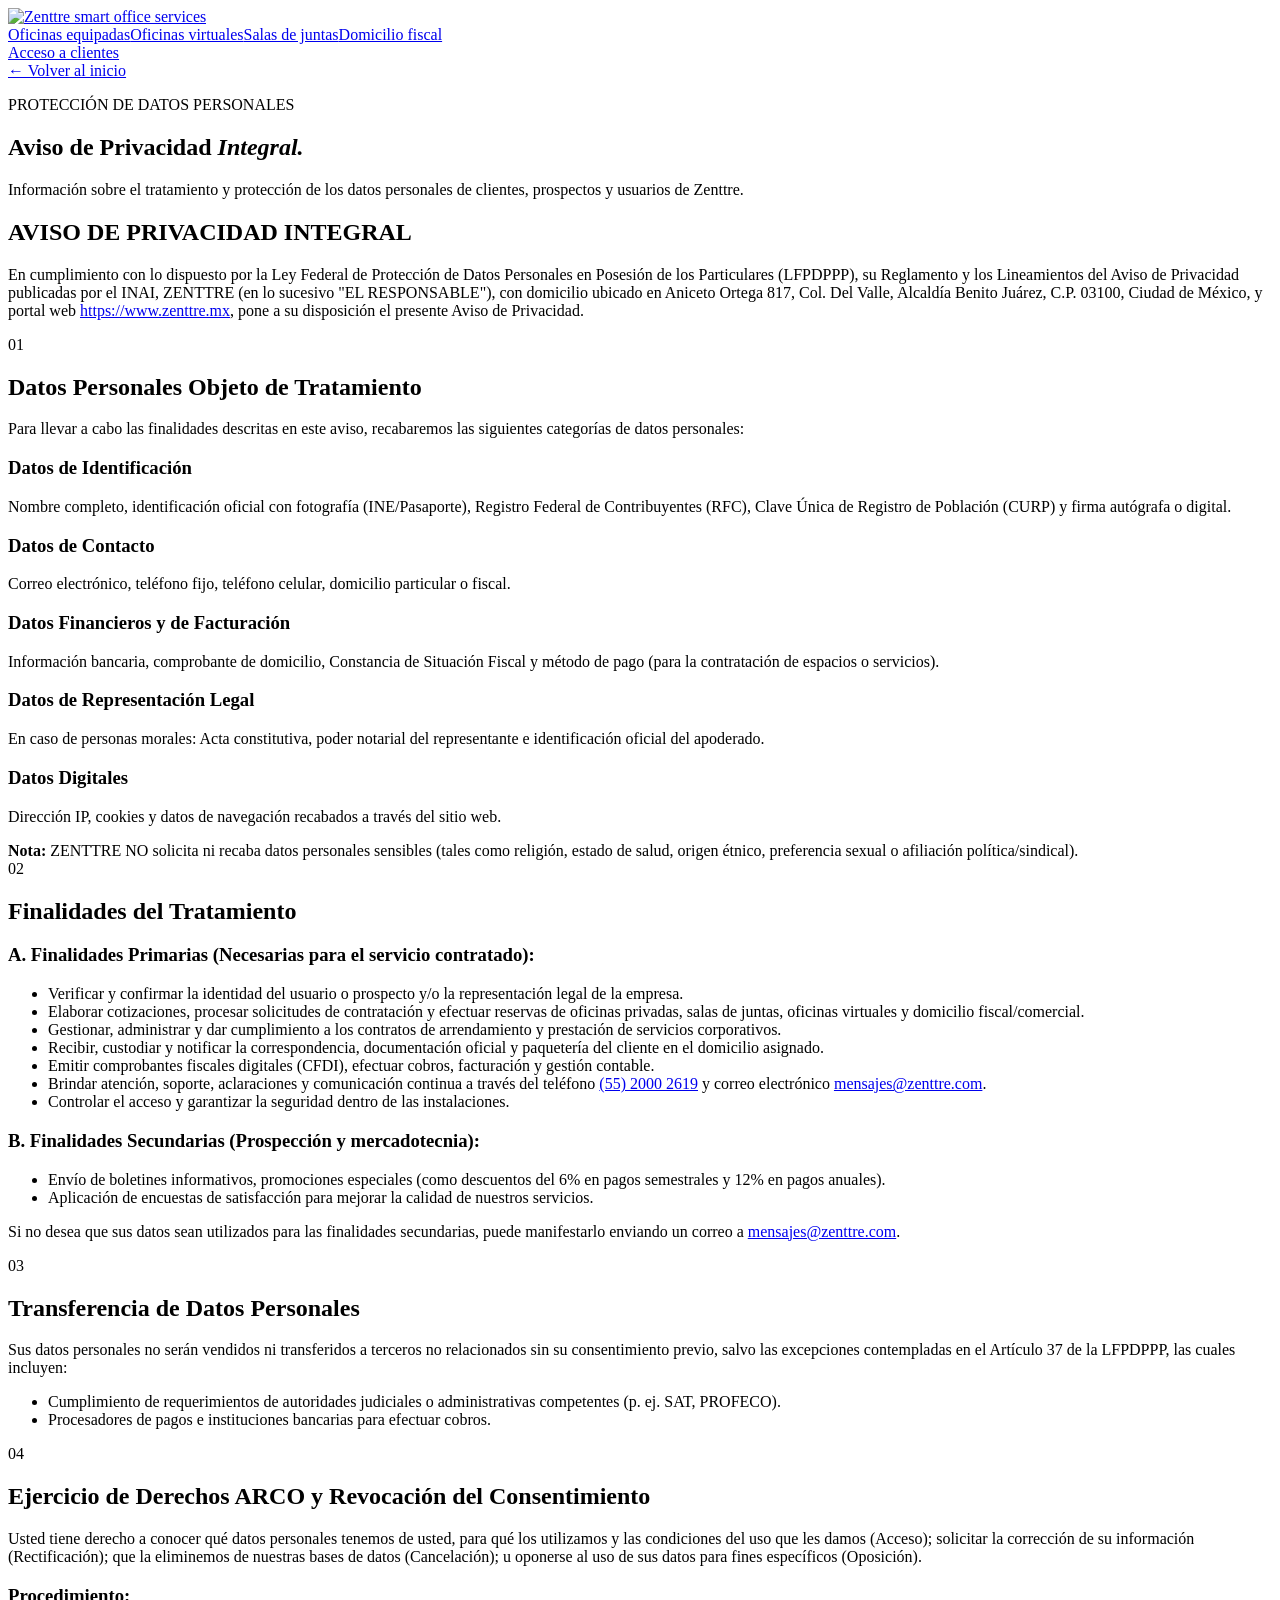
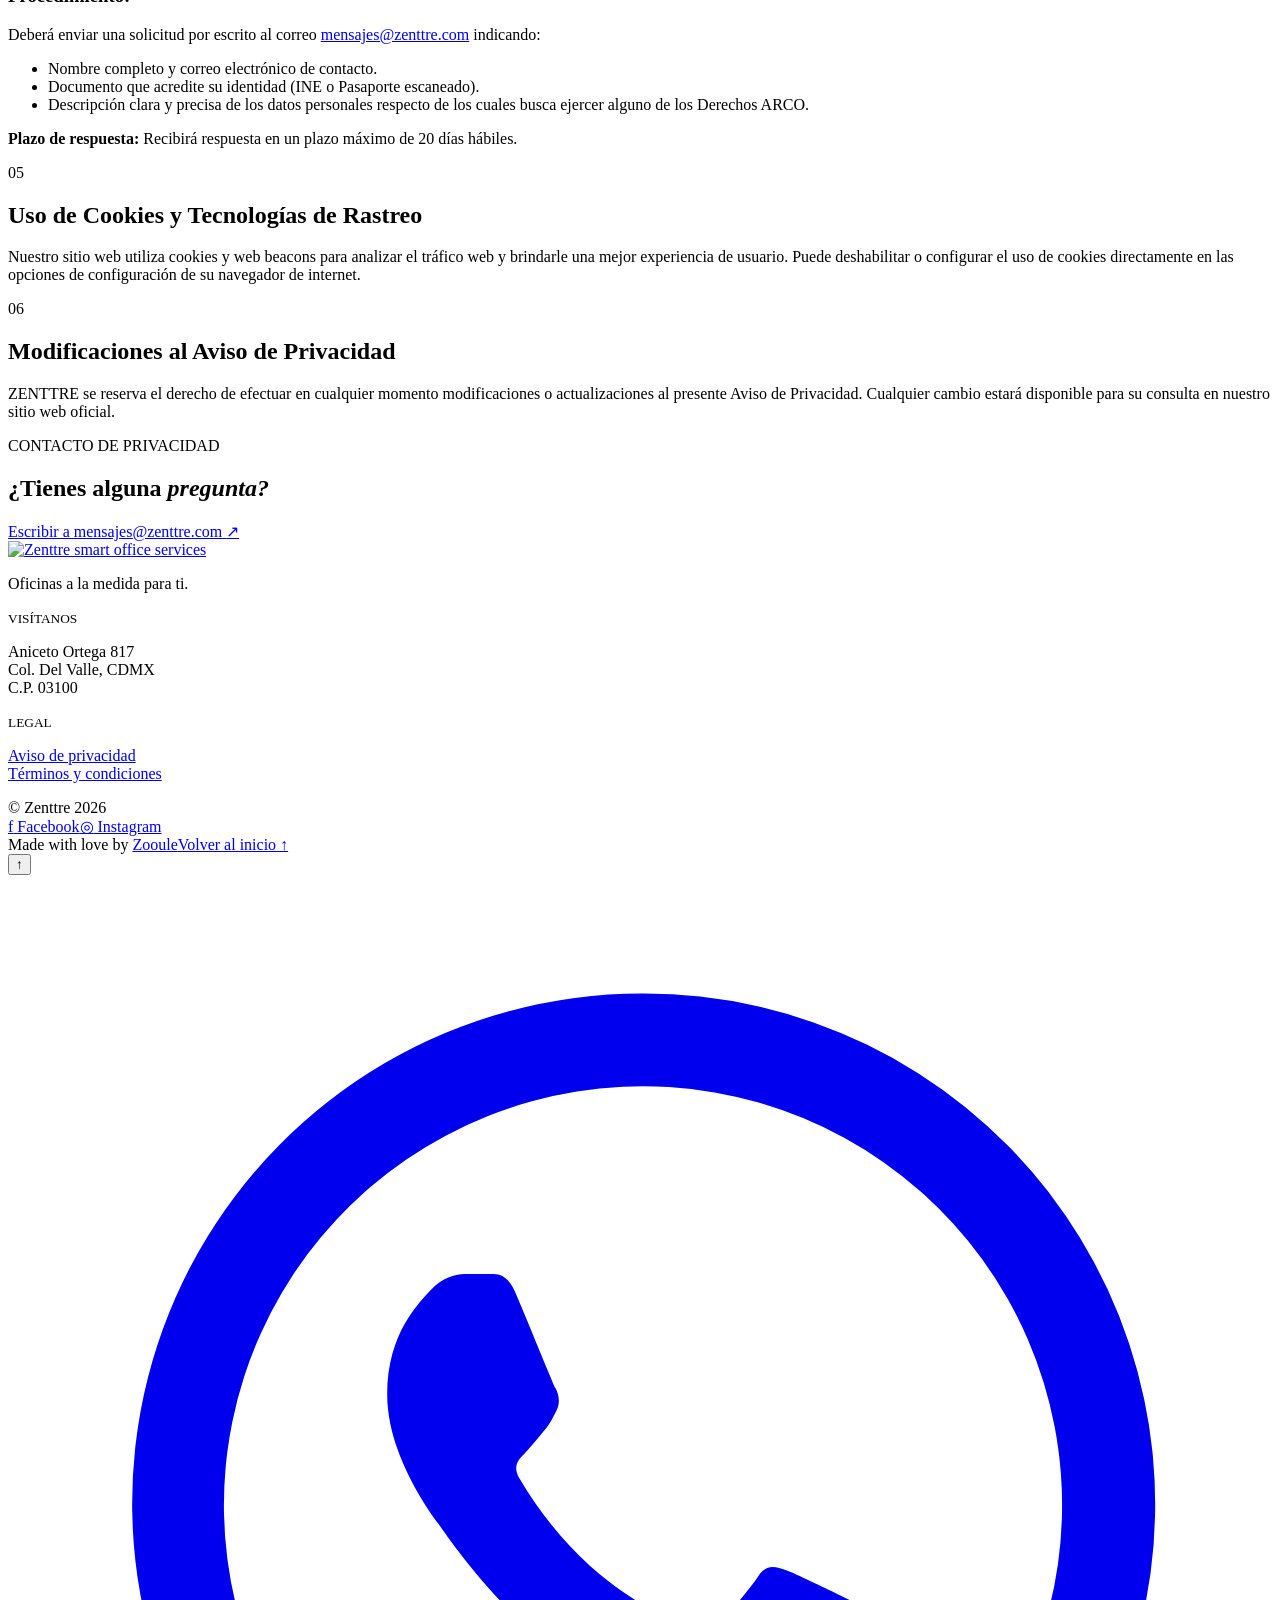
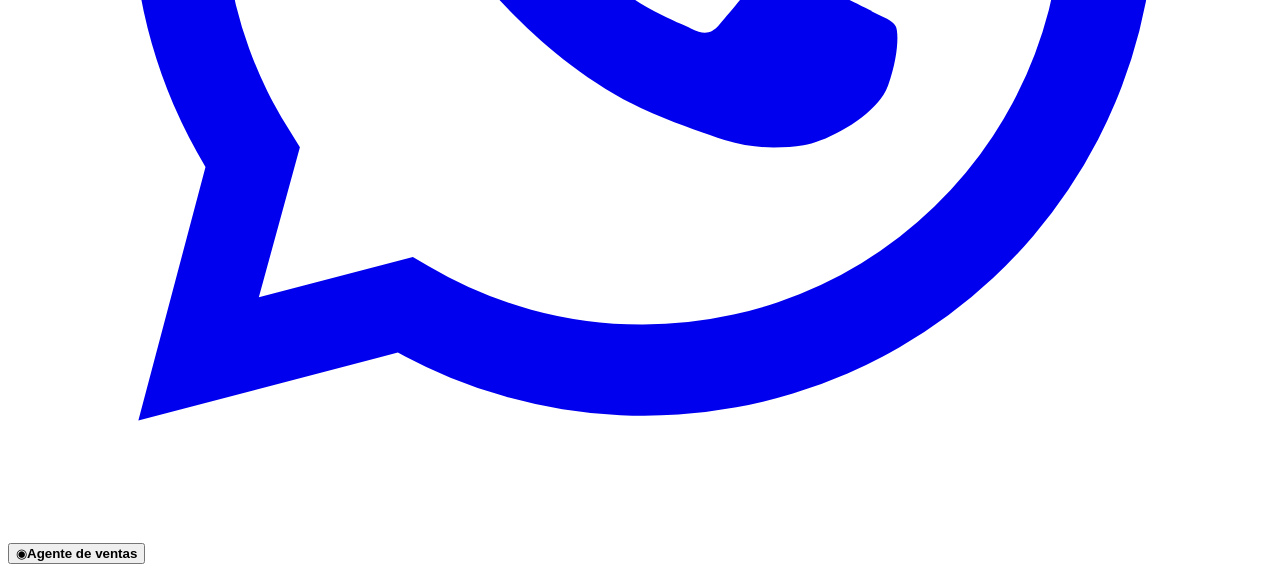
==== commit 07732bcc: "Publica WhatsApp flotante en todo el sitio" ====
--- a/aviso-de-privacidad/index.html
+++ b/aviso-de-privacidad/index.html
@@ -1,2 +1,2 @@
-<!DOCTYPE html><html lang="es"><head><meta charset="utf-8"/><meta name="viewport" content="width=device-width, initial-scale=1"/><link rel="preload" href="/zenttre/zenttre-logo-v3.png" as="image"/><link rel="stylesheet" href="/zenttre/assets/index-8mteipu5.css"/><script async="" src="https://www.googletagmanager.com/gtag/js?id=AW-7181660965"></script><title>Aviso de Privacidad Integral | Zenttre</title><meta name="description" content="Aviso de Privacidad Integral de Zenttre."/><meta name="application-name" content="Zenttre"/><meta name="keywords" content="oficinas equipadas CDMX,renta de oficinas Colonia del Valle,salas de juntas CDMX,oficina virtual CDMX,domicilio fiscal CDMX,domicilio comercial para empresas"/><meta name="author" content="Zenttre"/><link rel="author" href="https://zenttre.mx"/><meta name="creator" content="Zenttre"/><meta name="publisher" content="Zenttre"/><meta name="robots" content="index, follow"/><meta property="og:title" content="Zenttre | Oficinas equipadas en Colonia del Valle, CDMX"/><meta property="og:description" content="Oficinas, salas de juntas y servicios empresariales flexibles en la Colonia del Valle, CDMX."/><meta property="og:url" content="https://zenttre.mx"/><meta property="og:site_name" content="Zenttre"/><meta property="og:type" content="website"/><meta property="og:locale" content="es_MX"/><meta property="og:image" content="https://zenttre.mx/og.png"/><meta property="og:image:width" content="1732"/><meta property="og:image:height" content="909"/><meta property="og:image:alt" content="Zenttre, oficinas a la medida para ti"/><meta name="twitter:card" content="summary_large_image"/><meta name="twitter:title" content="Zenttre | Oficinas equipadas en Colonia del Valle, CDMX"/><meta name="twitter:description" content="Oficinas, salas de juntas y servicios empresariales flexibles en la Colonia del Valle, CDMX."/><meta name="twitter:image" content="https://zenttre.mx/og.png"/><link rel="shortcut icon" href="https://zenttre.mx/favicon-black-z.png"/><link rel="icon" href="https://zenttre.mx/favicon-black-z.png" sizes="512x512" type="image/png"/><link rel="apple-touch-icon" href="https://zenttre.mx/favicon-black-z.png"/><link rel="canonical" href="https://zenttre.mx/aviso-de-privacidad/"/><script>window.dataLayer=window.dataLayer||[];function gtag(){dataLayer.push(arguments);}gtag('js',new Date());gtag('config','AW-7181660965',{send_page_view:true});</script><script type="application/ld+json">{"@context":"https://schema.org","@type":["LocalBusiness","ProfessionalService"],"@id":"https://zenttre.mx/#business","name":"Zenttre","url":"https://zenttre.mx","logo":"https://zenttre.mx/zenttre-logo-v3.png","image":"https://zenttre.mx/og.png","description":"Oficinas equipadas, salas de juntas, oficina virtual y domicilio fiscal en la Colonia del Valle, CDMX.","telephone":"+52 55 2000 2619","email":"mensajes@zenttre.com","priceRange":"$$","hasMap":"https://www.google.com/maps/search/?api=1&query=Zenttre%2C%20Aniceto%20Ortega%20817%2C%20Colonia%20del%20Valle%2C%20CDMX","sameAs":["https://www.facebook.com/zenttreOficinas","https://www.instagram.com/web.zenttre.mx"],"address":{"@type":"PostalAddress","streetAddress":"Aniceto Ortega 817","addressLocality":"Benito Juárez","addressRegion":"Ciudad de México","postalCode":"03100","addressCountry":"MX"},"areaServed":{"@type":"City","name":"Ciudad de México"},"hasOfferCatalog":{"@type":"OfferCatalog","name":"Servicios Zenttre","itemListElement":[{"@type":"Offer","itemOffered":{"@type":"Service","name":"Oficinas equipadas"}},{"@type":"Offer","itemOffered":{"@type":"Service","name":"Salas de juntas"}},{"@type":"Offer","itemOffered":{"@type":"Service","name":"Oficina virtual"}},{"@type":"Offer","itemOffered":{"@type":"Service","name":"Domicilio fiscal y comercial"}}]}}</script>
-<link rel="stylesheet" href="/zenttre/cpanel-overrides.css"/></head><body><main class="privacy-page"><header class="site-header detail-header"><a class="logo logo-image" href="/zenttre/" aria-label="Zenttre, inicio"><img src="/zenttre/zenttre-logo-v3.png" alt="Zenttre smart office services"/></a><nav class="nav detail-nav" aria-label="Navegación de servicios"><a href="/zenttre/oficinas-privadas">Oficinas equipadas</a><a href="/zenttre/oficina-virtual">Oficinas virtuales</a><a href="/zenttre/salas-de-juntas">Salas de juntas</a><a href="/zenttre/domicilio-fiscal-comercial">Domicilio fiscal</a></nav><div class="client-access-zone"><a class="client-access" href="http://ec2-34-208-182-159.us-west-2.compute.amazonaws.com:4000/#/login" target="_blank" rel="noopener noreferrer" aria-label="Abrir acceso para clientes de Zenttre">Acceso a clientes</a></div></header><section class="privacy-hero"><a class="detail-back" href="/zenttre/">← Volver al inicio</a><p class="eyebrow">PROTECCIÓN DE DATOS PERSONALES</p><h1>Aviso de Privacidad <em>Integral.</em></h1><p>Información sobre el tratamiento y protección de los datos personales de clientes, prospectos y usuarios de Zenttre.</p></section><article class="privacy-content"><section class="privacy-intro"><h2>AVISO DE PRIVACIDAD INTEGRAL</h2><p>En cumplimiento con lo dispuesto por la Ley Federal de Protección de Datos Personales en Posesión de los Particulares (LFPDPPP), su Reglamento y los Lineamientos del Aviso de Privacidad publicadas por el INAI, ZENTTRE (en lo sucesivo &quot;EL RESPONSABLE&quot;), con domicilio ubicado en Aniceto Ortega 817, Col. Del Valle, Alcaldía Benito Juárez, C.P. 03100, Ciudad de México, y portal web <a href="https://www.zenttre.mx">https://www.zenttre.mx</a>, pone a su disposición el presente Aviso de Privacidad.</p></section><section><span class="privacy-number">01</span><h2>Datos Personales Objeto de Tratamiento</h2><p>Para llevar a cabo las finalidades descritas en este aviso, recabaremos las siguientes categorías de datos personales:</p><div class="privacy-cards"><div><h3>Datos de Identificación</h3><p>Nombre completo, identificación oficial con fotografía (INE/Pasaporte), Registro Federal de Contribuyentes (RFC), Clave Única de Registro de Población (CURP) y firma autógrafa o digital.</p></div><div><h3>Datos de Contacto</h3><p>Correo electrónico, teléfono fijo, teléfono celular, domicilio particular o fiscal.</p></div><div><h3>Datos Financieros y de Facturación</h3><p>Información bancaria, comprobante de domicilio, Constancia de Situación Fiscal y método de pago (para la contratación de espacios o servicios).</p></div><div><h3>Datos de Representación Legal</h3><p>En caso de personas morales: Acta constitutiva, poder notarial del representante e identificación oficial del apoderado.</p></div><div><h3>Datos Digitales</h3><p>Dirección IP, cookies y datos de navegación recabados a través del sitio web.</p></div></div><aside class="privacy-note"><strong>Nota:</strong> ZENTTRE NO solicita ni recaba datos personales sensibles (tales como religión, estado de salud, origen étnico, preferencia sexual o afiliación política/sindical).</aside></section><section><span class="privacy-number">02</span><h2>Finalidades del Tratamiento</h2><h3>A. Finalidades Primarias (Necesarias para el servicio contratado):</h3><ul><li>Verificar y confirmar la identidad del usuario o prospecto y/o la representación legal de la empresa.</li><li>Elaborar cotizaciones, procesar solicitudes de contratación y efectuar reservas de oficinas privadas, salas de juntas, oficinas virtuales y domicilio fiscal/comercial.</li><li>Gestionar, administrar y dar cumplimiento a los contratos de arrendamiento y prestación de servicios corporativos.</li><li>Recibir, custodiar y notificar la correspondencia, documentación oficial y paquetería del cliente en el domicilio asignado.</li><li>Emitir comprobantes fiscales digitales (CFDI), efectuar cobros, facturación y gestión contable.</li><li>Brindar atención, soporte, aclaraciones y comunicación continua a través del teléfono <a href="tel:+525520002619">(55) 2000 2619</a> y correo electrónico <a href="mailto:mensajes@zenttre.com">mensajes@zenttre.com</a>.</li><li>Controlar el acceso y garantizar la seguridad dentro de las instalaciones.</li></ul><h3>B. Finalidades Secundarias (Prospección y mercadotecnia):</h3><ul><li>Envío de boletines informativos, promociones especiales (como descuentos del 6% en pagos semestrales y 12% en pagos anuales).</li><li>Aplicación de encuestas de satisfacción para mejorar la calidad de nuestros servicios.</li></ul><p>Si no desea que sus datos sean utilizados para las finalidades secundarias, puede manifestarlo enviando un correo a <a href="mailto:mensajes@zenttre.com">mensajes@zenttre.com</a>.</p></section><section><span class="privacy-number">03</span><h2>Transferencia de Datos Personales</h2><p>Sus datos personales no serán vendidos ni transferidos a terceros no relacionados sin su consentimiento previo, salvo las excepciones contempladas en el Artículo 37 de la LFPDPPP, las cuales incluyen:</p><ul><li>Cumplimiento de requerimientos de autoridades judiciales o administrativas competentes (p. ej. SAT, PROFECO).</li><li>Procesadores de pagos e instituciones bancarias para efectuar cobros.</li></ul></section><section><span class="privacy-number">04</span><h2>Ejercicio de Derechos ARCO y Revocación del Consentimiento</h2><p>Usted tiene derecho a conocer qué datos personales tenemos de usted, para qué los utilizamos y las condiciones del uso que les damos (Acceso); solicitar la corrección de su información (Rectificación); que la eliminemos de nuestras bases de datos (Cancelación); u oponerse al uso de sus datos para fines específicos (Oposición).</p><h3>Procedimiento:</h3><p>Deberá enviar una solicitud por escrito al correo <a href="mailto:mensajes@zenttre.com">mensajes@zenttre.com</a> indicando:</p><ul><li>Nombre completo y correo electrónico de contacto.</li><li>Documento que acredite su identidad (INE o Pasaporte escaneado).</li><li>Descripción clara y precisa de los datos personales respecto de los cuales busca ejercer alguno de los Derechos ARCO.</li></ul><p><strong>Plazo de respuesta:</strong> Recibirá respuesta en un plazo máximo de 20 días hábiles.</p></section><section><span class="privacy-number">05</span><h2>Uso de Cookies y Tecnologías de Rastreo</h2><p>Nuestro sitio web utiliza cookies y web beacons para analizar el tráfico web y brindarle una mejor experiencia de usuario. Puede deshabilitar o configurar el uso de cookies directamente en las opciones de configuración de su navegador de internet.</p></section><section><span class="privacy-number">06</span><h2>Modificaciones al Aviso de Privacidad</h2><p>ZENTTRE se reserva el derecho de efectuar en cualquier momento modificaciones o actualizaciones al presente Aviso de Privacidad. Cualquier cambio estará disponible para su consulta en nuestro sitio web oficial.</p></section></article><section class="privacy-contact"><div><p class="eyebrow">CONTACTO DE PRIVACIDAD</p><h2>¿Tienes alguna <em>pregunta?</em></h2></div><a class="button primary" href="mailto:mensajes@zenttre.com">Escribir a mensajes@zenttre.com <span>↗</span></a></section><footer><div class="footer-main detail-footer"><div><a class="logo logo-image footer-logo" href="/zenttre/"><img src="/zenttre/zenttre-logo-v3.png" alt="Zenttre smart office services"/></a><p>Oficinas a la medida para ti.</p></div><div><small>VISÍTANOS</small><p>Aniceto Ortega 817<br/>Col. Del Valle, CDMX<br/>C.P. 03100</p></div><div><small>LEGAL</small><p><a href="/zenttre/aviso-de-privacidad">Aviso de privacidad</a><br/><a href="/zenttre/terminos-y-condiciones">Términos y condiciones</a></p></div></div><div class="footer-bottom"><span>© Zenttre 2026</span><div class="social-links" aria-label="Redes sociales de Zenttre"><a href="https://www.facebook.com/zenttreOficinas" target="_blank" rel="noopener noreferrer" aria-label="Zenttre en Facebook"><span aria-hidden="true">f</span> Facebook</a><a href="https://www.instagram.com/web.zenttre.mx" target="_blank" rel="noopener noreferrer" aria-label="Zenttre en Instagram"><span aria-hidden="true">◎</span> Instagram</a></div><span>Made with love by <a href="https://www.zooule.com" target="_blank" rel="noreferrer">Zooule</a></span><a href="/zenttre/">Volver al inicio ↑</a></div></footer></main><button class="back-to-top" type="button" aria-label="Volver al inicio de la página"><span aria-hidden="true">↑</span></button><button class="sales-launcher" aria-expanded="false" aria-label="Abrir agente de ventas" type="button"><span>◉</span><b>Agente de ventas</b><i></i></button><script src="/zenttre/google-tracking.js" defer></script><script src="/zenttre/static-site-controls.js" defer></script></body></html>+<!DOCTYPE html><html lang="es"><head><meta charset="utf-8"/><meta name="viewport" content="width=device-width, initial-scale=1"/><link rel="preload" href="/zenttre/zenttre-logo-v3.png" as="image"/><link rel="stylesheet" href="/zenttre/assets/index-8mteipu5.css"/><script async="" src="https://www.googletagmanager.com/gtag/js?id=AW-979193174"></script><title>Aviso de Privacidad Integral | Zenttre</title><meta name="description" content="Aviso de Privacidad Integral de Zenttre."/><meta name="application-name" content="Zenttre"/><meta name="keywords" content="oficinas equipadas CDMX,renta de oficinas Colonia del Valle,salas de juntas CDMX,oficina virtual CDMX,domicilio fiscal CDMX,domicilio comercial para empresas"/><meta name="author" content="Zenttre"/><link rel="author" href="https://zenttre.mx"/><meta name="creator" content="Zenttre"/><meta name="publisher" content="Zenttre"/><meta name="robots" content="index, follow"/><meta property="og:title" content="Zenttre | Oficinas equipadas en Colonia del Valle, CDMX"/><meta property="og:description" content="Oficinas, salas de juntas y servicios empresariales flexibles en la Colonia del Valle, CDMX."/><meta property="og:url" content="https://zenttre.mx"/><meta property="og:site_name" content="Zenttre"/><meta property="og:type" content="website"/><meta property="og:locale" content="es_MX"/><meta property="og:image" content="https://zenttre.mx/og.png"/><meta property="og:image:width" content="1732"/><meta property="og:image:height" content="909"/><meta property="og:image:alt" content="Zenttre, oficinas a la medida para ti"/><meta name="twitter:card" content="summary_large_image"/><meta name="twitter:title" content="Zenttre | Oficinas equipadas en Colonia del Valle, CDMX"/><meta name="twitter:description" content="Oficinas, salas de juntas y servicios empresariales flexibles en la Colonia del Valle, CDMX."/><meta name="twitter:image" content="https://zenttre.mx/og.png"/><link rel="shortcut icon" href="https://zenttre.mx/favicon-black-z.png"/><link rel="icon" href="https://zenttre.mx/favicon-black-z.png" sizes="512x512" type="image/png"/><link rel="apple-touch-icon" href="https://zenttre.mx/favicon-black-z.png"/><link rel="canonical" href="https://zenttre.mx/aviso-de-privacidad/"/><script>window.dataLayer=window.dataLayer||[];function gtag(){dataLayer.push(arguments);}gtag('js',new Date());gtag('config','AW-979193174',{send_page_view:true});</script><script type="application/ld+json">{"@context":"https://schema.org","@type":["LocalBusiness","ProfessionalService"],"@id":"https://zenttre.mx/#business","name":"Zenttre","url":"https://zenttre.mx","logo":"https://zenttre.mx/zenttre-logo-v3.png","image":"https://zenttre.mx/og.png","description":"Oficinas equipadas, salas de juntas, oficina virtual y domicilio fiscal en la Colonia del Valle, CDMX.","telephone":"+52 55 2000 2619","email":"mensajes@zenttre.com","priceRange":"$$","hasMap":"https://www.google.com/maps/search/?api=1&query=Zenttre%2C%20Aniceto%20Ortega%20817%2C%20Colonia%20del%20Valle%2C%20CDMX","sameAs":["https://www.facebook.com/zenttreOficinas","https://www.instagram.com/web.zenttre.mx"],"address":{"@type":"PostalAddress","streetAddress":"Aniceto Ortega 817","addressLocality":"Benito Juárez","addressRegion":"Ciudad de México","postalCode":"03100","addressCountry":"MX"},"areaServed":{"@type":"City","name":"Ciudad de México"},"hasOfferCatalog":{"@type":"OfferCatalog","name":"Servicios Zenttre","itemListElement":[{"@type":"Offer","itemOffered":{"@type":"Service","name":"Oficinas equipadas"}},{"@type":"Offer","itemOffered":{"@type":"Service","name":"Salas de juntas"}},{"@type":"Offer","itemOffered":{"@type":"Service","name":"Oficina virtual"}},{"@type":"Offer","itemOffered":{"@type":"Service","name":"Domicilio fiscal y comercial"}}]}}</script>
+<link rel="stylesheet" href="/zenttre/cpanel-overrides.css"/></head><body><main class="privacy-page"><header class="site-header detail-header"><a class="logo logo-image" href="/zenttre/" aria-label="Zenttre, inicio"><img src="/zenttre/zenttre-logo-v3.png" alt="Zenttre smart office services"/></a><nav class="nav detail-nav" aria-label="Navegación de servicios"><a href="/zenttre/oficinas-privadas">Oficinas equipadas</a><a href="/zenttre/oficina-virtual">Oficinas virtuales</a><a href="/zenttre/salas-de-juntas">Salas de juntas</a><a href="/zenttre/domicilio-fiscal-comercial">Domicilio fiscal</a></nav><div class="client-access-zone"><a class="client-access" href="http://ec2-34-208-182-159.us-west-2.compute.amazonaws.com:4000/#/login" target="_blank" rel="noopener noreferrer" aria-label="Abrir acceso para clientes de Zenttre">Acceso a clientes</a></div></header><section class="privacy-hero"><a class="detail-back" href="/zenttre/">← Volver al inicio</a><p class="eyebrow">PROTECCIÓN DE DATOS PERSONALES</p><h1>Aviso de Privacidad <em>Integral.</em></h1><p>Información sobre el tratamiento y protección de los datos personales de clientes, prospectos y usuarios de Zenttre.</p></section><article class="privacy-content"><section class="privacy-intro"><h2>AVISO DE PRIVACIDAD INTEGRAL</h2><p>En cumplimiento con lo dispuesto por la Ley Federal de Protección de Datos Personales en Posesión de los Particulares (LFPDPPP), su Reglamento y los Lineamientos del Aviso de Privacidad publicadas por el INAI, ZENTTRE (en lo sucesivo &quot;EL RESPONSABLE&quot;), con domicilio ubicado en Aniceto Ortega 817, Col. Del Valle, Alcaldía Benito Juárez, C.P. 03100, Ciudad de México, y portal web <a href="https://www.zenttre.mx">https://www.zenttre.mx</a>, pone a su disposición el presente Aviso de Privacidad.</p></section><section><span class="privacy-number">01</span><h2>Datos Personales Objeto de Tratamiento</h2><p>Para llevar a cabo las finalidades descritas en este aviso, recabaremos las siguientes categorías de datos personales:</p><div class="privacy-cards"><div><h3>Datos de Identificación</h3><p>Nombre completo, identificación oficial con fotografía (INE/Pasaporte), Registro Federal de Contribuyentes (RFC), Clave Única de Registro de Población (CURP) y firma autógrafa o digital.</p></div><div><h3>Datos de Contacto</h3><p>Correo electrónico, teléfono fijo, teléfono celular, domicilio particular o fiscal.</p></div><div><h3>Datos Financieros y de Facturación</h3><p>Información bancaria, comprobante de domicilio, Constancia de Situación Fiscal y método de pago (para la contratación de espacios o servicios).</p></div><div><h3>Datos de Representación Legal</h3><p>En caso de personas morales: Acta constitutiva, poder notarial del representante e identificación oficial del apoderado.</p></div><div><h3>Datos Digitales</h3><p>Dirección IP, cookies y datos de navegación recabados a través del sitio web.</p></div></div><aside class="privacy-note"><strong>Nota:</strong> ZENTTRE NO solicita ni recaba datos personales sensibles (tales como religión, estado de salud, origen étnico, preferencia sexual o afiliación política/sindical).</aside></section><section><span class="privacy-number">02</span><h2>Finalidades del Tratamiento</h2><h3>A. Finalidades Primarias (Necesarias para el servicio contratado):</h3><ul><li>Verificar y confirmar la identidad del usuario o prospecto y/o la representación legal de la empresa.</li><li>Elaborar cotizaciones, procesar solicitudes de contratación y efectuar reservas de oficinas privadas, salas de juntas, oficinas virtuales y domicilio fiscal/comercial.</li><li>Gestionar, administrar y dar cumplimiento a los contratos de arrendamiento y prestación de servicios corporativos.</li><li>Recibir, custodiar y notificar la correspondencia, documentación oficial y paquetería del cliente en el domicilio asignado.</li><li>Emitir comprobantes fiscales digitales (CFDI), efectuar cobros, facturación y gestión contable.</li><li>Brindar atención, soporte, aclaraciones y comunicación continua a través del teléfono <a href="tel:+525520002619">(55) 2000 2619</a> y correo electrónico <a href="mailto:mensajes@zenttre.com">mensajes@zenttre.com</a>.</li><li>Controlar el acceso y garantizar la seguridad dentro de las instalaciones.</li></ul><h3>B. Finalidades Secundarias (Prospección y mercadotecnia):</h3><ul><li>Envío de boletines informativos, promociones especiales (como descuentos del 6% en pagos semestrales y 12% en pagos anuales).</li><li>Aplicación de encuestas de satisfacción para mejorar la calidad de nuestros servicios.</li></ul><p>Si no desea que sus datos sean utilizados para las finalidades secundarias, puede manifestarlo enviando un correo a <a href="mailto:mensajes@zenttre.com">mensajes@zenttre.com</a>.</p></section><section><span class="privacy-number">03</span><h2>Transferencia de Datos Personales</h2><p>Sus datos personales no serán vendidos ni transferidos a terceros no relacionados sin su consentimiento previo, salvo las excepciones contempladas en el Artículo 37 de la LFPDPPP, las cuales incluyen:</p><ul><li>Cumplimiento de requerimientos de autoridades judiciales o administrativas competentes (p. ej. SAT, PROFECO).</li><li>Procesadores de pagos e instituciones bancarias para efectuar cobros.</li></ul></section><section><span class="privacy-number">04</span><h2>Ejercicio de Derechos ARCO y Revocación del Consentimiento</h2><p>Usted tiene derecho a conocer qué datos personales tenemos de usted, para qué los utilizamos y las condiciones del uso que les damos (Acceso); solicitar la corrección de su información (Rectificación); que la eliminemos de nuestras bases de datos (Cancelación); u oponerse al uso de sus datos para fines específicos (Oposición).</p><h3>Procedimiento:</h3><p>Deberá enviar una solicitud por escrito al correo <a href="mailto:mensajes@zenttre.com">mensajes@zenttre.com</a> indicando:</p><ul><li>Nombre completo y correo electrónico de contacto.</li><li>Documento que acredite su identidad (INE o Pasaporte escaneado).</li><li>Descripción clara y precisa de los datos personales respecto de los cuales busca ejercer alguno de los Derechos ARCO.</li></ul><p><strong>Plazo de respuesta:</strong> Recibirá respuesta en un plazo máximo de 20 días hábiles.</p></section><section><span class="privacy-number">05</span><h2>Uso de Cookies y Tecnologías de Rastreo</h2><p>Nuestro sitio web utiliza cookies y web beacons para analizar el tráfico web y brindarle una mejor experiencia de usuario. Puede deshabilitar o configurar el uso de cookies directamente en las opciones de configuración de su navegador de internet.</p></section><section><span class="privacy-number">06</span><h2>Modificaciones al Aviso de Privacidad</h2><p>ZENTTRE se reserva el derecho de efectuar en cualquier momento modificaciones o actualizaciones al presente Aviso de Privacidad. Cualquier cambio estará disponible para su consulta en nuestro sitio web oficial.</p></section></article><section class="privacy-contact"><div><p class="eyebrow">CONTACTO DE PRIVACIDAD</p><h2>¿Tienes alguna <em>pregunta?</em></h2></div><a class="button primary" href="mailto:mensajes@zenttre.com">Escribir a mensajes@zenttre.com <span>↗</span></a></section><footer><div class="footer-main detail-footer"><div><a class="logo logo-image footer-logo" href="/zenttre/"><img src="/zenttre/zenttre-logo-v3.png" alt="Zenttre smart office services"/></a><p>Oficinas a la medida para ti.</p></div><div><small>VISÍTANOS</small><p>Aniceto Ortega 817<br/>Col. Del Valle, CDMX<br/>C.P. 03100</p></div><div><small>LEGAL</small><p><a href="/zenttre/aviso-de-privacidad">Aviso de privacidad</a><br/><a href="/zenttre/terminos-y-condiciones">Términos y condiciones</a></p></div></div><div class="footer-bottom"><span>© Zenttre 2026</span><div class="social-links" aria-label="Redes sociales de Zenttre"><a href="https://www.facebook.com/zenttreOficinas" target="_blank" rel="noopener noreferrer" aria-label="Zenttre en Facebook"><span aria-hidden="true">f</span> Facebook</a><a href="https://www.instagram.com/web.zenttre.mx" target="_blank" rel="noopener noreferrer" aria-label="Zenttre en Instagram"><span aria-hidden="true">◎</span> Instagram</a></div><span>Made with love by <a href="https://www.zooule.com" target="_blank" rel="noreferrer">Zooule</a></span><a href="/zenttre/">Volver al inicio ↑</a></div></footer></main><button class="back-to-top" type="button" aria-label="Volver al inicio de la página"><span aria-hidden="true">↑</span></button><a class="whatsapp-launcher" href="https://wa.me/525543501601?text=Hola%20Zenttre%2C%20quiero%20recibir%20informaci%C3%B3n." target="_blank" rel="noopener noreferrer" aria-label="Contactar a Zenttre por WhatsApp" title="WhatsApp"><svg viewBox="0 0 32 32" aria-hidden="true"><path fill="currentColor" d="M16.05 3A12.91 12.91 0 0 0 5 22.58L3.3 29l6.57-1.72A12.94 12.94 0 1 0 16.05 3Zm0 23.57a10.6 10.6 0 0 1-5.41-1.48l-.39-.23-3.9 1.02 1.04-3.8-.25-.4a10.61 10.61 0 1 1 8.91 4.89Zm5.82-7.94c-.32-.16-1.88-.93-2.17-1.03-.29-.11-.5-.16-.71.16-.21.32-.82 1.03-1 1.24-.19.21-.37.24-.69.08-.32-.16-1.35-.5-2.57-1.59a9.63 9.63 0 0 1-1.78-2.21c-.19-.32-.02-.49.14-.65.14-.14.32-.37.48-.56.16-.18.21-.31.32-.52.1-.21.05-.4-.03-.56-.08-.16-.71-1.71-.98-2.34-.25-.62-.52-.54-.71-.55h-.61c-.21 0-.56.08-.85.4-.29.32-1.11 1.09-1.11 2.65s1.14 3.07 1.3 3.28c.16.21 2.24 3.42 5.43 4.8.76.32 1.35.52 1.81.67.76.24 1.45.21 2 .13.61-.09 1.88-.77 2.14-1.51.27-.74.27-1.38.19-1.51-.08-.14-.29-.21-.61-.37Z"/></svg></a><button class="sales-launcher" aria-expanded="false" aria-label="Abrir agente de ventas" type="button"><span>◉</span><b>Agente de ventas</b><i></i></button><script src="/zenttre/google-tracking.js" defer></script><script src="/zenttre/static-site-controls.js" defer></script></body></html>
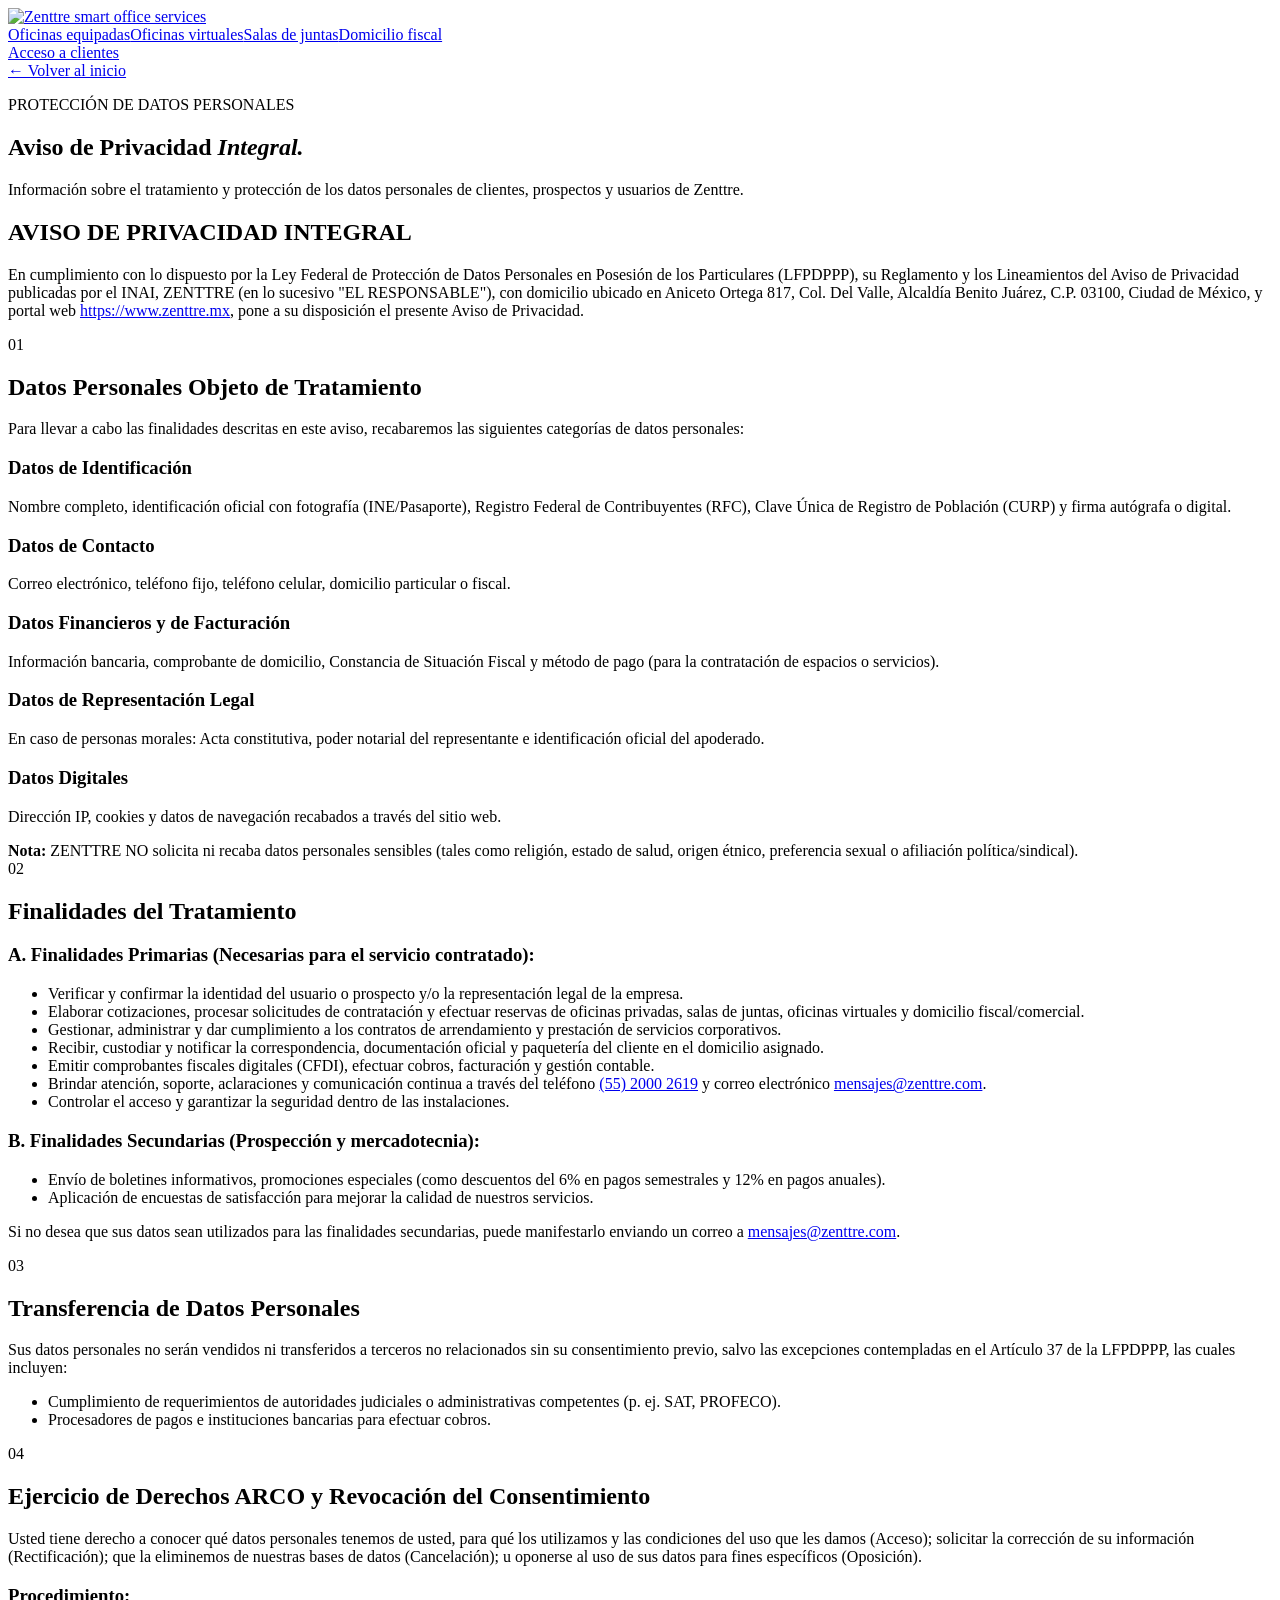
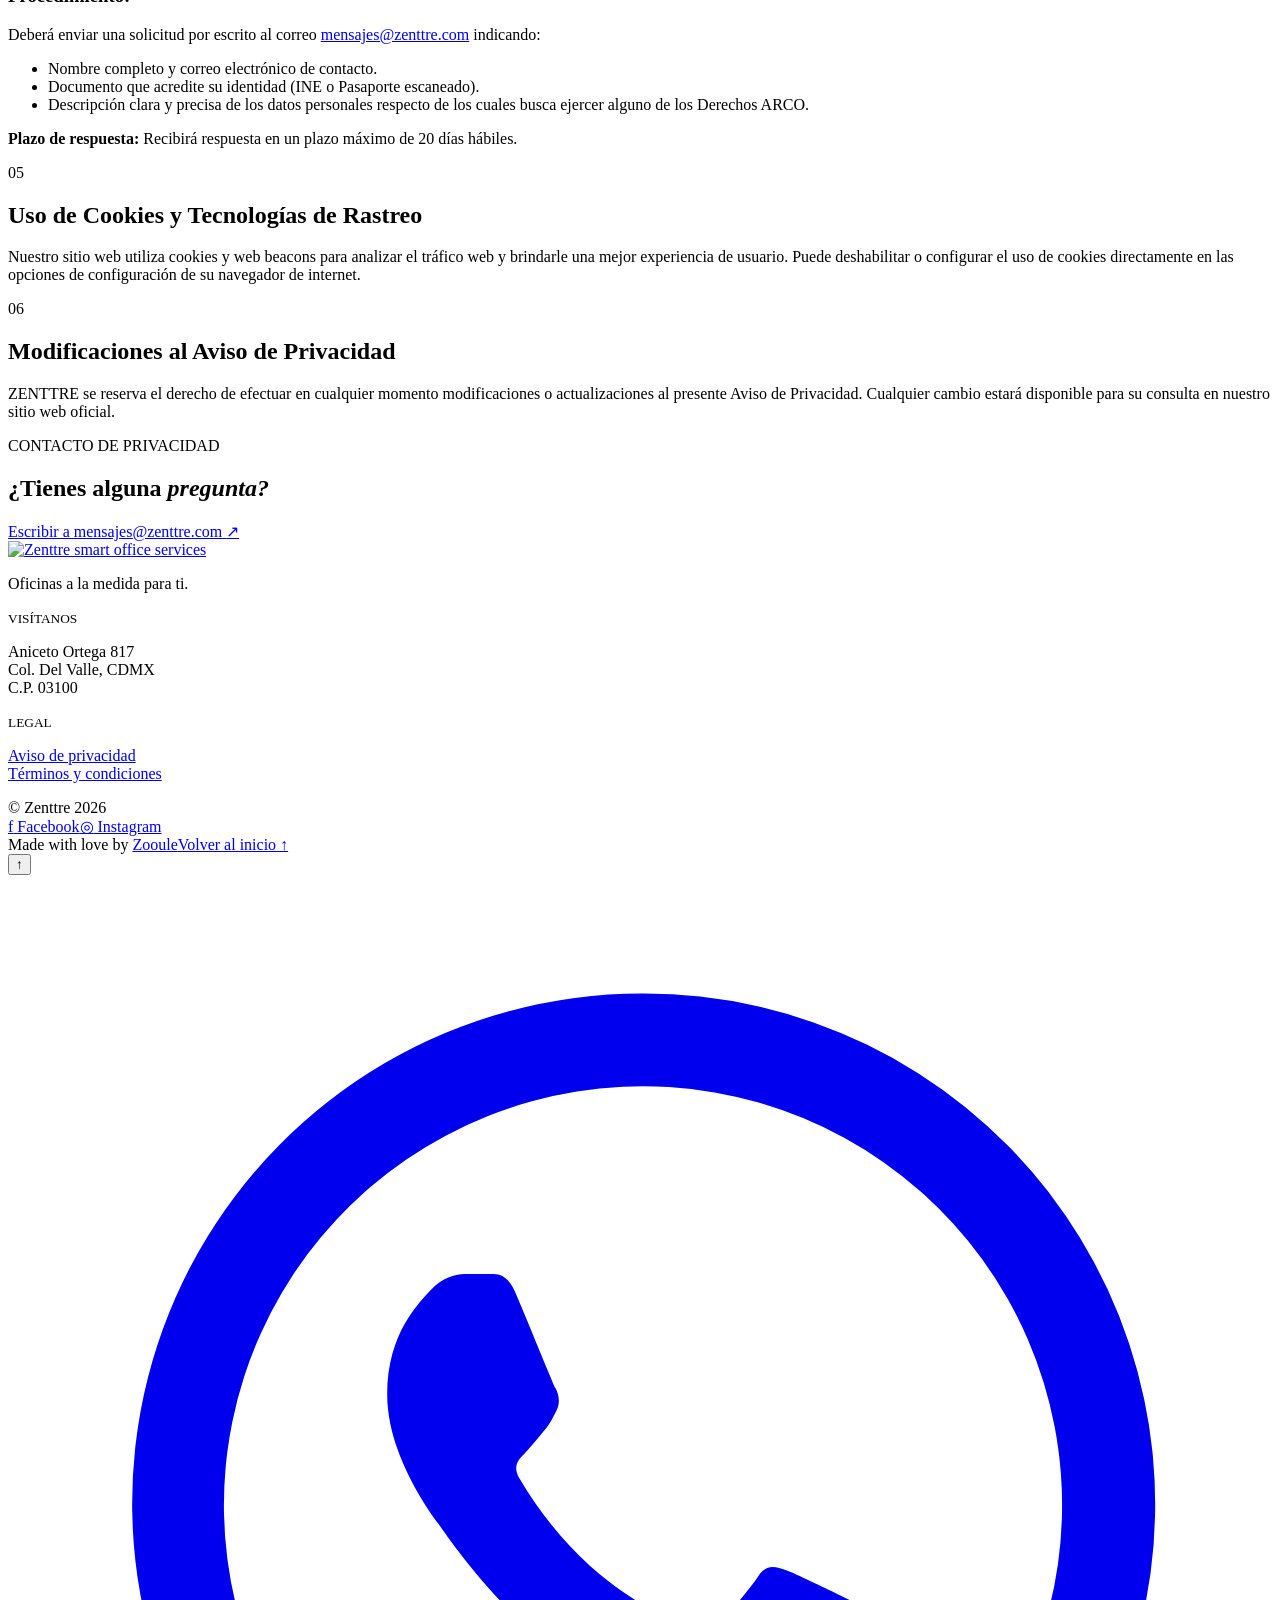
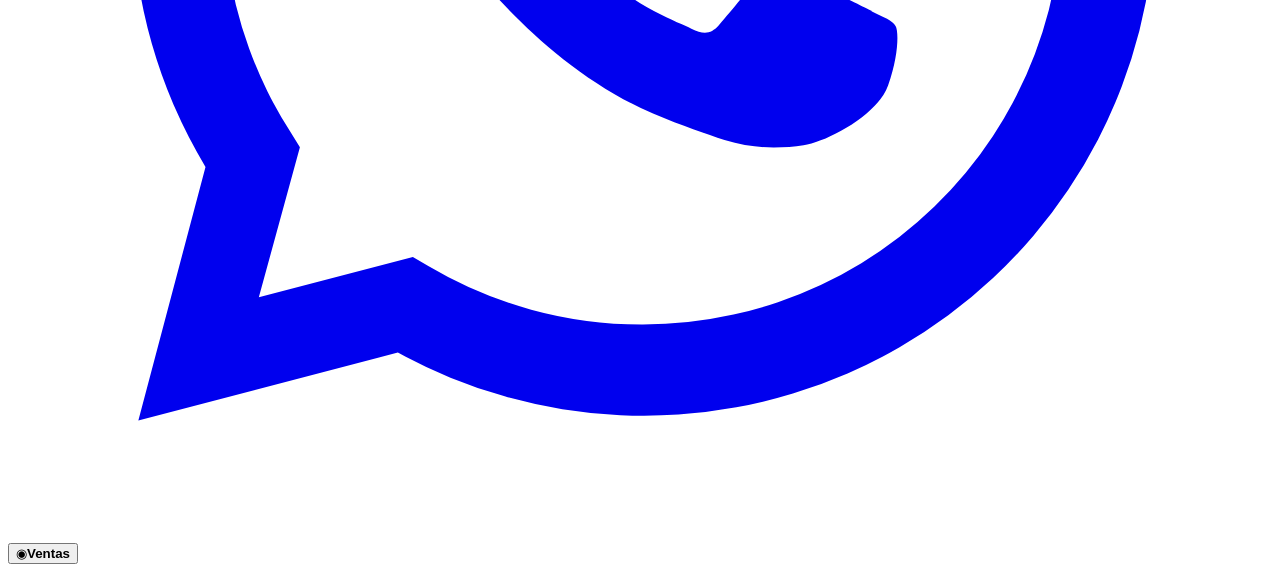
==== commit 1f2c1be8: "Corrige botones flotantes para iPhone" ====
--- a/aviso-de-privacidad/index.html
+++ b/aviso-de-privacidad/index.html
@@ -1,2 +1,2 @@
 <!DOCTYPE html><html lang="es"><head><meta charset="utf-8"/><meta name="viewport" content="width=device-width, initial-scale=1"/><link rel="preload" href="/zenttre/zenttre-logo-v3.png" as="image"/><link rel="stylesheet" href="/zenttre/assets/index-8mteipu5.css"/><script async="" src="https://www.googletagmanager.com/gtag/js?id=AW-979193174"></script><title>Aviso de Privacidad Integral | Zenttre</title><meta name="description" content="Aviso de Privacidad Integral de Zenttre."/><meta name="application-name" content="Zenttre"/><meta name="keywords" content="oficinas equipadas CDMX,renta de oficinas Colonia del Valle,salas de juntas CDMX,oficina virtual CDMX,domicilio fiscal CDMX,domicilio comercial para empresas"/><meta name="author" content="Zenttre"/><link rel="author" href="https://zenttre.mx"/><meta name="creator" content="Zenttre"/><meta name="publisher" content="Zenttre"/><meta name="robots" content="index, follow"/><meta property="og:title" content="Zenttre | Oficinas equipadas en Colonia del Valle, CDMX"/><meta property="og:description" content="Oficinas, salas de juntas y servicios empresariales flexibles en la Colonia del Valle, CDMX."/><meta property="og:url" content="https://zenttre.mx"/><meta property="og:site_name" content="Zenttre"/><meta property="og:type" content="website"/><meta property="og:locale" content="es_MX"/><meta property="og:image" content="https://zenttre.mx/og.png"/><meta property="og:image:width" content="1732"/><meta property="og:image:height" content="909"/><meta property="og:image:alt" content="Zenttre, oficinas a la medida para ti"/><meta name="twitter:card" content="summary_large_image"/><meta name="twitter:title" content="Zenttre | Oficinas equipadas en Colonia del Valle, CDMX"/><meta name="twitter:description" content="Oficinas, salas de juntas y servicios empresariales flexibles en la Colonia del Valle, CDMX."/><meta name="twitter:image" content="https://zenttre.mx/og.png"/><link rel="shortcut icon" href="https://zenttre.mx/favicon-black-z.png"/><link rel="icon" href="https://zenttre.mx/favicon-black-z.png" sizes="512x512" type="image/png"/><link rel="apple-touch-icon" href="https://zenttre.mx/favicon-black-z.png"/><link rel="canonical" href="https://zenttre.mx/aviso-de-privacidad/"/><script>window.dataLayer=window.dataLayer||[];function gtag(){dataLayer.push(arguments);}gtag('js',new Date());gtag('config','AW-979193174',{send_page_view:true});</script><script type="application/ld+json">{"@context":"https://schema.org","@type":["LocalBusiness","ProfessionalService"],"@id":"https://zenttre.mx/#business","name":"Zenttre","url":"https://zenttre.mx","logo":"https://zenttre.mx/zenttre-logo-v3.png","image":"https://zenttre.mx/og.png","description":"Oficinas equipadas, salas de juntas, oficina virtual y domicilio fiscal en la Colonia del Valle, CDMX.","telephone":"+52 55 2000 2619","email":"mensajes@zenttre.com","priceRange":"$$","hasMap":"https://www.google.com/maps/search/?api=1&query=Zenttre%2C%20Aniceto%20Ortega%20817%2C%20Colonia%20del%20Valle%2C%20CDMX","sameAs":["https://www.facebook.com/zenttreOficinas","https://www.instagram.com/web.zenttre.mx"],"address":{"@type":"PostalAddress","streetAddress":"Aniceto Ortega 817","addressLocality":"Benito Juárez","addressRegion":"Ciudad de México","postalCode":"03100","addressCountry":"MX"},"areaServed":{"@type":"City","name":"Ciudad de México"},"hasOfferCatalog":{"@type":"OfferCatalog","name":"Servicios Zenttre","itemListElement":[{"@type":"Offer","itemOffered":{"@type":"Service","name":"Oficinas equipadas"}},{"@type":"Offer","itemOffered":{"@type":"Service","name":"Salas de juntas"}},{"@type":"Offer","itemOffered":{"@type":"Service","name":"Oficina virtual"}},{"@type":"Offer","itemOffered":{"@type":"Service","name":"Domicilio fiscal y comercial"}}]}}</script>
-<link rel="stylesheet" href="/zenttre/cpanel-overrides.css"/></head><body><main class="privacy-page"><header class="site-header detail-header"><a class="logo logo-image" href="/zenttre/" aria-label="Zenttre, inicio"><img src="/zenttre/zenttre-logo-v3.png" alt="Zenttre smart office services"/></a><nav class="nav detail-nav" aria-label="Navegación de servicios"><a href="/zenttre/oficinas-privadas">Oficinas equipadas</a><a href="/zenttre/oficina-virtual">Oficinas virtuales</a><a href="/zenttre/salas-de-juntas">Salas de juntas</a><a href="/zenttre/domicilio-fiscal-comercial">Domicilio fiscal</a></nav><div class="client-access-zone"><a class="client-access" href="http://ec2-34-208-182-159.us-west-2.compute.amazonaws.com:4000/#/login" target="_blank" rel="noopener noreferrer" aria-label="Abrir acceso para clientes de Zenttre">Acceso a clientes</a></div></header><section class="privacy-hero"><a class="detail-back" href="/zenttre/">← Volver al inicio</a><p class="eyebrow">PROTECCIÓN DE DATOS PERSONALES</p><h1>Aviso de Privacidad <em>Integral.</em></h1><p>Información sobre el tratamiento y protección de los datos personales de clientes, prospectos y usuarios de Zenttre.</p></section><article class="privacy-content"><section class="privacy-intro"><h2>AVISO DE PRIVACIDAD INTEGRAL</h2><p>En cumplimiento con lo dispuesto por la Ley Federal de Protección de Datos Personales en Posesión de los Particulares (LFPDPPP), su Reglamento y los Lineamientos del Aviso de Privacidad publicadas por el INAI, ZENTTRE (en lo sucesivo &quot;EL RESPONSABLE&quot;), con domicilio ubicado en Aniceto Ortega 817, Col. Del Valle, Alcaldía Benito Juárez, C.P. 03100, Ciudad de México, y portal web <a href="https://www.zenttre.mx">https://www.zenttre.mx</a>, pone a su disposición el presente Aviso de Privacidad.</p></section><section><span class="privacy-number">01</span><h2>Datos Personales Objeto de Tratamiento</h2><p>Para llevar a cabo las finalidades descritas en este aviso, recabaremos las siguientes categorías de datos personales:</p><div class="privacy-cards"><div><h3>Datos de Identificación</h3><p>Nombre completo, identificación oficial con fotografía (INE/Pasaporte), Registro Federal de Contribuyentes (RFC), Clave Única de Registro de Población (CURP) y firma autógrafa o digital.</p></div><div><h3>Datos de Contacto</h3><p>Correo electrónico, teléfono fijo, teléfono celular, domicilio particular o fiscal.</p></div><div><h3>Datos Financieros y de Facturación</h3><p>Información bancaria, comprobante de domicilio, Constancia de Situación Fiscal y método de pago (para la contratación de espacios o servicios).</p></div><div><h3>Datos de Representación Legal</h3><p>En caso de personas morales: Acta constitutiva, poder notarial del representante e identificación oficial del apoderado.</p></div><div><h3>Datos Digitales</h3><p>Dirección IP, cookies y datos de navegación recabados a través del sitio web.</p></div></div><aside class="privacy-note"><strong>Nota:</strong> ZENTTRE NO solicita ni recaba datos personales sensibles (tales como religión, estado de salud, origen étnico, preferencia sexual o afiliación política/sindical).</aside></section><section><span class="privacy-number">02</span><h2>Finalidades del Tratamiento</h2><h3>A. Finalidades Primarias (Necesarias para el servicio contratado):</h3><ul><li>Verificar y confirmar la identidad del usuario o prospecto y/o la representación legal de la empresa.</li><li>Elaborar cotizaciones, procesar solicitudes de contratación y efectuar reservas de oficinas privadas, salas de juntas, oficinas virtuales y domicilio fiscal/comercial.</li><li>Gestionar, administrar y dar cumplimiento a los contratos de arrendamiento y prestación de servicios corporativos.</li><li>Recibir, custodiar y notificar la correspondencia, documentación oficial y paquetería del cliente en el domicilio asignado.</li><li>Emitir comprobantes fiscales digitales (CFDI), efectuar cobros, facturación y gestión contable.</li><li>Brindar atención, soporte, aclaraciones y comunicación continua a través del teléfono <a href="tel:+525520002619">(55) 2000 2619</a> y correo electrónico <a href="mailto:mensajes@zenttre.com">mensajes@zenttre.com</a>.</li><li>Controlar el acceso y garantizar la seguridad dentro de las instalaciones.</li></ul><h3>B. Finalidades Secundarias (Prospección y mercadotecnia):</h3><ul><li>Envío de boletines informativos, promociones especiales (como descuentos del 6% en pagos semestrales y 12% en pagos anuales).</li><li>Aplicación de encuestas de satisfacción para mejorar la calidad de nuestros servicios.</li></ul><p>Si no desea que sus datos sean utilizados para las finalidades secundarias, puede manifestarlo enviando un correo a <a href="mailto:mensajes@zenttre.com">mensajes@zenttre.com</a>.</p></section><section><span class="privacy-number">03</span><h2>Transferencia de Datos Personales</h2><p>Sus datos personales no serán vendidos ni transferidos a terceros no relacionados sin su consentimiento previo, salvo las excepciones contempladas en el Artículo 37 de la LFPDPPP, las cuales incluyen:</p><ul><li>Cumplimiento de requerimientos de autoridades judiciales o administrativas competentes (p. ej. SAT, PROFECO).</li><li>Procesadores de pagos e instituciones bancarias para efectuar cobros.</li></ul></section><section><span class="privacy-number">04</span><h2>Ejercicio de Derechos ARCO y Revocación del Consentimiento</h2><p>Usted tiene derecho a conocer qué datos personales tenemos de usted, para qué los utilizamos y las condiciones del uso que les damos (Acceso); solicitar la corrección de su información (Rectificación); que la eliminemos de nuestras bases de datos (Cancelación); u oponerse al uso de sus datos para fines específicos (Oposición).</p><h3>Procedimiento:</h3><p>Deberá enviar una solicitud por escrito al correo <a href="mailto:mensajes@zenttre.com">mensajes@zenttre.com</a> indicando:</p><ul><li>Nombre completo y correo electrónico de contacto.</li><li>Documento que acredite su identidad (INE o Pasaporte escaneado).</li><li>Descripción clara y precisa de los datos personales respecto de los cuales busca ejercer alguno de los Derechos ARCO.</li></ul><p><strong>Plazo de respuesta:</strong> Recibirá respuesta en un plazo máximo de 20 días hábiles.</p></section><section><span class="privacy-number">05</span><h2>Uso de Cookies y Tecnologías de Rastreo</h2><p>Nuestro sitio web utiliza cookies y web beacons para analizar el tráfico web y brindarle una mejor experiencia de usuario. Puede deshabilitar o configurar el uso de cookies directamente en las opciones de configuración de su navegador de internet.</p></section><section><span class="privacy-number">06</span><h2>Modificaciones al Aviso de Privacidad</h2><p>ZENTTRE se reserva el derecho de efectuar en cualquier momento modificaciones o actualizaciones al presente Aviso de Privacidad. Cualquier cambio estará disponible para su consulta en nuestro sitio web oficial.</p></section></article><section class="privacy-contact"><div><p class="eyebrow">CONTACTO DE PRIVACIDAD</p><h2>¿Tienes alguna <em>pregunta?</em></h2></div><a class="button primary" href="mailto:mensajes@zenttre.com">Escribir a mensajes@zenttre.com <span>↗</span></a></section><footer><div class="footer-main detail-footer"><div><a class="logo logo-image footer-logo" href="/zenttre/"><img src="/zenttre/zenttre-logo-v3.png" alt="Zenttre smart office services"/></a><p>Oficinas a la medida para ti.</p></div><div><small>VISÍTANOS</small><p>Aniceto Ortega 817<br/>Col. Del Valle, CDMX<br/>C.P. 03100</p></div><div><small>LEGAL</small><p><a href="/zenttre/aviso-de-privacidad">Aviso de privacidad</a><br/><a href="/zenttre/terminos-y-condiciones">Términos y condiciones</a></p></div></div><div class="footer-bottom"><span>© Zenttre 2026</span><div class="social-links" aria-label="Redes sociales de Zenttre"><a href="https://www.facebook.com/zenttreOficinas" target="_blank" rel="noopener noreferrer" aria-label="Zenttre en Facebook"><span aria-hidden="true">f</span> Facebook</a><a href="https://www.instagram.com/web.zenttre.mx" target="_blank" rel="noopener noreferrer" aria-label="Zenttre en Instagram"><span aria-hidden="true">◎</span> Instagram</a></div><span>Made with love by <a href="https://www.zooule.com" target="_blank" rel="noreferrer">Zooule</a></span><a href="/zenttre/">Volver al inicio ↑</a></div></footer></main><button class="back-to-top" type="button" aria-label="Volver al inicio de la página"><span aria-hidden="true">↑</span></button><a class="whatsapp-launcher" href="https://wa.me/525543501601?text=Hola%20Zenttre%2C%20quiero%20recibir%20informaci%C3%B3n." target="_blank" rel="noopener noreferrer" aria-label="Contactar a Zenttre por WhatsApp" title="WhatsApp"><svg viewBox="0 0 32 32" aria-hidden="true"><path fill="currentColor" d="M16.05 3A12.91 12.91 0 0 0 5 22.58L3.3 29l6.57-1.72A12.94 12.94 0 1 0 16.05 3Zm0 23.57a10.6 10.6 0 0 1-5.41-1.48l-.39-.23-3.9 1.02 1.04-3.8-.25-.4a10.61 10.61 0 1 1 8.91 4.89Zm5.82-7.94c-.32-.16-1.88-.93-2.17-1.03-.29-.11-.5-.16-.71.16-.21.32-.82 1.03-1 1.24-.19.21-.37.24-.69.08-.32-.16-1.35-.5-2.57-1.59a9.63 9.63 0 0 1-1.78-2.21c-.19-.32-.02-.49.14-.65.14-.14.32-.37.48-.56.16-.18.21-.31.32-.52.1-.21.05-.4-.03-.56-.08-.16-.71-1.71-.98-2.34-.25-.62-.52-.54-.71-.55h-.61c-.21 0-.56.08-.85.4-.29.32-1.11 1.09-1.11 2.65s1.14 3.07 1.3 3.28c.16.21 2.24 3.42 5.43 4.8.76.32 1.35.52 1.81.67.76.24 1.45.21 2 .13.61-.09 1.88-.77 2.14-1.51.27-.74.27-1.38.19-1.51-.08-.14-.29-.21-.61-.37Z"/></svg></a><button class="sales-launcher" aria-expanded="false" aria-label="Abrir agente de ventas" type="button"><span>◉</span><b>Agente de ventas</b><i></i></button><script src="/zenttre/google-tracking.js" defer></script><script src="/zenttre/static-site-controls.js" defer></script></body></html>+<link rel="stylesheet" href="/zenttre/cpanel-overrides.css"/></head><body><main class="privacy-page"><header class="site-header detail-header"><a class="logo logo-image" href="/zenttre/" aria-label="Zenttre, inicio"><img src="/zenttre/zenttre-logo-v3.png" alt="Zenttre smart office services"/></a><nav class="nav detail-nav" aria-label="Navegación de servicios"><a href="/zenttre/oficinas-privadas">Oficinas equipadas</a><a href="/zenttre/oficina-virtual">Oficinas virtuales</a><a href="/zenttre/salas-de-juntas">Salas de juntas</a><a href="/zenttre/domicilio-fiscal-comercial">Domicilio fiscal</a></nav><div class="client-access-zone"><a class="client-access" href="http://ec2-34-208-182-159.us-west-2.compute.amazonaws.com:4000/#/login" target="_blank" rel="noopener noreferrer" aria-label="Abrir acceso para clientes de Zenttre">Acceso a clientes</a></div></header><section class="privacy-hero"><a class="detail-back" href="/zenttre/">← Volver al inicio</a><p class="eyebrow">PROTECCIÓN DE DATOS PERSONALES</p><h1>Aviso de Privacidad <em>Integral.</em></h1><p>Información sobre el tratamiento y protección de los datos personales de clientes, prospectos y usuarios de Zenttre.</p></section><article class="privacy-content"><section class="privacy-intro"><h2>AVISO DE PRIVACIDAD INTEGRAL</h2><p>En cumplimiento con lo dispuesto por la Ley Federal de Protección de Datos Personales en Posesión de los Particulares (LFPDPPP), su Reglamento y los Lineamientos del Aviso de Privacidad publicadas por el INAI, ZENTTRE (en lo sucesivo &quot;EL RESPONSABLE&quot;), con domicilio ubicado en Aniceto Ortega 817, Col. Del Valle, Alcaldía Benito Juárez, C.P. 03100, Ciudad de México, y portal web <a href="https://www.zenttre.mx">https://www.zenttre.mx</a>, pone a su disposición el presente Aviso de Privacidad.</p></section><section><span class="privacy-number">01</span><h2>Datos Personales Objeto de Tratamiento</h2><p>Para llevar a cabo las finalidades descritas en este aviso, recabaremos las siguientes categorías de datos personales:</p><div class="privacy-cards"><div><h3>Datos de Identificación</h3><p>Nombre completo, identificación oficial con fotografía (INE/Pasaporte), Registro Federal de Contribuyentes (RFC), Clave Única de Registro de Población (CURP) y firma autógrafa o digital.</p></div><div><h3>Datos de Contacto</h3><p>Correo electrónico, teléfono fijo, teléfono celular, domicilio particular o fiscal.</p></div><div><h3>Datos Financieros y de Facturación</h3><p>Información bancaria, comprobante de domicilio, Constancia de Situación Fiscal y método de pago (para la contratación de espacios o servicios).</p></div><div><h3>Datos de Representación Legal</h3><p>En caso de personas morales: Acta constitutiva, poder notarial del representante e identificación oficial del apoderado.</p></div><div><h3>Datos Digitales</h3><p>Dirección IP, cookies y datos de navegación recabados a través del sitio web.</p></div></div><aside class="privacy-note"><strong>Nota:</strong> ZENTTRE NO solicita ni recaba datos personales sensibles (tales como religión, estado de salud, origen étnico, preferencia sexual o afiliación política/sindical).</aside></section><section><span class="privacy-number">02</span><h2>Finalidades del Tratamiento</h2><h3>A. Finalidades Primarias (Necesarias para el servicio contratado):</h3><ul><li>Verificar y confirmar la identidad del usuario o prospecto y/o la representación legal de la empresa.</li><li>Elaborar cotizaciones, procesar solicitudes de contratación y efectuar reservas de oficinas privadas, salas de juntas, oficinas virtuales y domicilio fiscal/comercial.</li><li>Gestionar, administrar y dar cumplimiento a los contratos de arrendamiento y prestación de servicios corporativos.</li><li>Recibir, custodiar y notificar la correspondencia, documentación oficial y paquetería del cliente en el domicilio asignado.</li><li>Emitir comprobantes fiscales digitales (CFDI), efectuar cobros, facturación y gestión contable.</li><li>Brindar atención, soporte, aclaraciones y comunicación continua a través del teléfono <a href="tel:+525520002619">(55) 2000 2619</a> y correo electrónico <a href="mailto:mensajes@zenttre.com">mensajes@zenttre.com</a>.</li><li>Controlar el acceso y garantizar la seguridad dentro de las instalaciones.</li></ul><h3>B. Finalidades Secundarias (Prospección y mercadotecnia):</h3><ul><li>Envío de boletines informativos, promociones especiales (como descuentos del 6% en pagos semestrales y 12% en pagos anuales).</li><li>Aplicación de encuestas de satisfacción para mejorar la calidad de nuestros servicios.</li></ul><p>Si no desea que sus datos sean utilizados para las finalidades secundarias, puede manifestarlo enviando un correo a <a href="mailto:mensajes@zenttre.com">mensajes@zenttre.com</a>.</p></section><section><span class="privacy-number">03</span><h2>Transferencia de Datos Personales</h2><p>Sus datos personales no serán vendidos ni transferidos a terceros no relacionados sin su consentimiento previo, salvo las excepciones contempladas en el Artículo 37 de la LFPDPPP, las cuales incluyen:</p><ul><li>Cumplimiento de requerimientos de autoridades judiciales o administrativas competentes (p. ej. SAT, PROFECO).</li><li>Procesadores de pagos e instituciones bancarias para efectuar cobros.</li></ul></section><section><span class="privacy-number">04</span><h2>Ejercicio de Derechos ARCO y Revocación del Consentimiento</h2><p>Usted tiene derecho a conocer qué datos personales tenemos de usted, para qué los utilizamos y las condiciones del uso que les damos (Acceso); solicitar la corrección de su información (Rectificación); que la eliminemos de nuestras bases de datos (Cancelación); u oponerse al uso de sus datos para fines específicos (Oposición).</p><h3>Procedimiento:</h3><p>Deberá enviar una solicitud por escrito al correo <a href="mailto:mensajes@zenttre.com">mensajes@zenttre.com</a> indicando:</p><ul><li>Nombre completo y correo electrónico de contacto.</li><li>Documento que acredite su identidad (INE o Pasaporte escaneado).</li><li>Descripción clara y precisa de los datos personales respecto de los cuales busca ejercer alguno de los Derechos ARCO.</li></ul><p><strong>Plazo de respuesta:</strong> Recibirá respuesta en un plazo máximo de 20 días hábiles.</p></section><section><span class="privacy-number">05</span><h2>Uso de Cookies y Tecnologías de Rastreo</h2><p>Nuestro sitio web utiliza cookies y web beacons para analizar el tráfico web y brindarle una mejor experiencia de usuario. Puede deshabilitar o configurar el uso de cookies directamente en las opciones de configuración de su navegador de internet.</p></section><section><span class="privacy-number">06</span><h2>Modificaciones al Aviso de Privacidad</h2><p>ZENTTRE se reserva el derecho de efectuar en cualquier momento modificaciones o actualizaciones al presente Aviso de Privacidad. Cualquier cambio estará disponible para su consulta en nuestro sitio web oficial.</p></section></article><section class="privacy-contact"><div><p class="eyebrow">CONTACTO DE PRIVACIDAD</p><h2>¿Tienes alguna <em>pregunta?</em></h2></div><a class="button primary" href="mailto:mensajes@zenttre.com">Escribir a mensajes@zenttre.com <span>↗</span></a></section><footer><div class="footer-main detail-footer"><div><a class="logo logo-image footer-logo" href="/zenttre/"><img src="/zenttre/zenttre-logo-v3.png" alt="Zenttre smart office services"/></a><p>Oficinas a la medida para ti.</p></div><div><small>VISÍTANOS</small><p>Aniceto Ortega 817<br/>Col. Del Valle, CDMX<br/>C.P. 03100</p></div><div><small>LEGAL</small><p><a href="/zenttre/aviso-de-privacidad">Aviso de privacidad</a><br/><a href="/zenttre/terminos-y-condiciones">Términos y condiciones</a></p></div></div><div class="footer-bottom"><span>© Zenttre 2026</span><div class="social-links" aria-label="Redes sociales de Zenttre"><a href="https://www.facebook.com/zenttreOficinas" target="_blank" rel="noopener noreferrer" aria-label="Zenttre en Facebook"><span aria-hidden="true">f</span> Facebook</a><a href="https://www.instagram.com/web.zenttre.mx" target="_blank" rel="noopener noreferrer" aria-label="Zenttre en Instagram"><span aria-hidden="true">◎</span> Instagram</a></div><span>Made with love by <a href="https://www.zooule.com" target="_blank" rel="noreferrer">Zooule</a></span><a href="/zenttre/">Volver al inicio ↑</a></div></footer></main><button class="back-to-top" type="button" aria-label="Volver al inicio de la página"><span aria-hidden="true">↑</span></button><a class="whatsapp-launcher" href="https://wa.me/525543501601?text=Hola%20Zenttre%2C%20quiero%20recibir%20informaci%C3%B3n." target="_blank" rel="noopener noreferrer" aria-label="Contactar a Zenttre por WhatsApp" title="WhatsApp"><svg viewBox="0 0 32 32" aria-hidden="true"><path fill="currentColor" d="M16.05 3A12.91 12.91 0 0 0 5 22.58L3.3 29l6.57-1.72A12.94 12.94 0 1 0 16.05 3Zm0 23.57a10.6 10.6 0 0 1-5.41-1.48l-.39-.23-3.9 1.02 1.04-3.8-.25-.4a10.61 10.61 0 1 1 8.91 4.89Zm5.82-7.94c-.32-.16-1.88-.93-2.17-1.03-.29-.11-.5-.16-.71.16-.21.32-.82 1.03-1 1.24-.19.21-.37.24-.69.08-.32-.16-1.35-.5-2.57-1.59a9.63 9.63 0 0 1-1.78-2.21c-.19-.32-.02-.49.14-.65.14-.14.32-.37.48-.56.16-.18.21-.31.32-.52.1-.21.05-.4-.03-.56-.08-.16-.71-1.71-.98-2.34-.25-.62-.52-.54-.71-.55h-.61c-.21 0-.56.08-.85.4-.29.32-1.11 1.09-1.11 2.65s1.14 3.07 1.3 3.28c.16.21 2.24 3.42 5.43 4.8.76.32 1.35.52 1.81.67.76.24 1.45.21 2 .13.61-.09 1.88-.77 2.14-1.51.27-.74.27-1.38.19-1.51-.08-.14-.29-.21-.61-.37Z"/></svg></a><button class="sales-launcher" aria-expanded="false" aria-label="Abrir agente de ventas" type="button"><span>◉</span><b>Ventas</b><i></i></button><script src="/zenttre/google-tracking.js" defer></script><script src="/zenttre/static-site-controls.js" defer></script></body></html>
